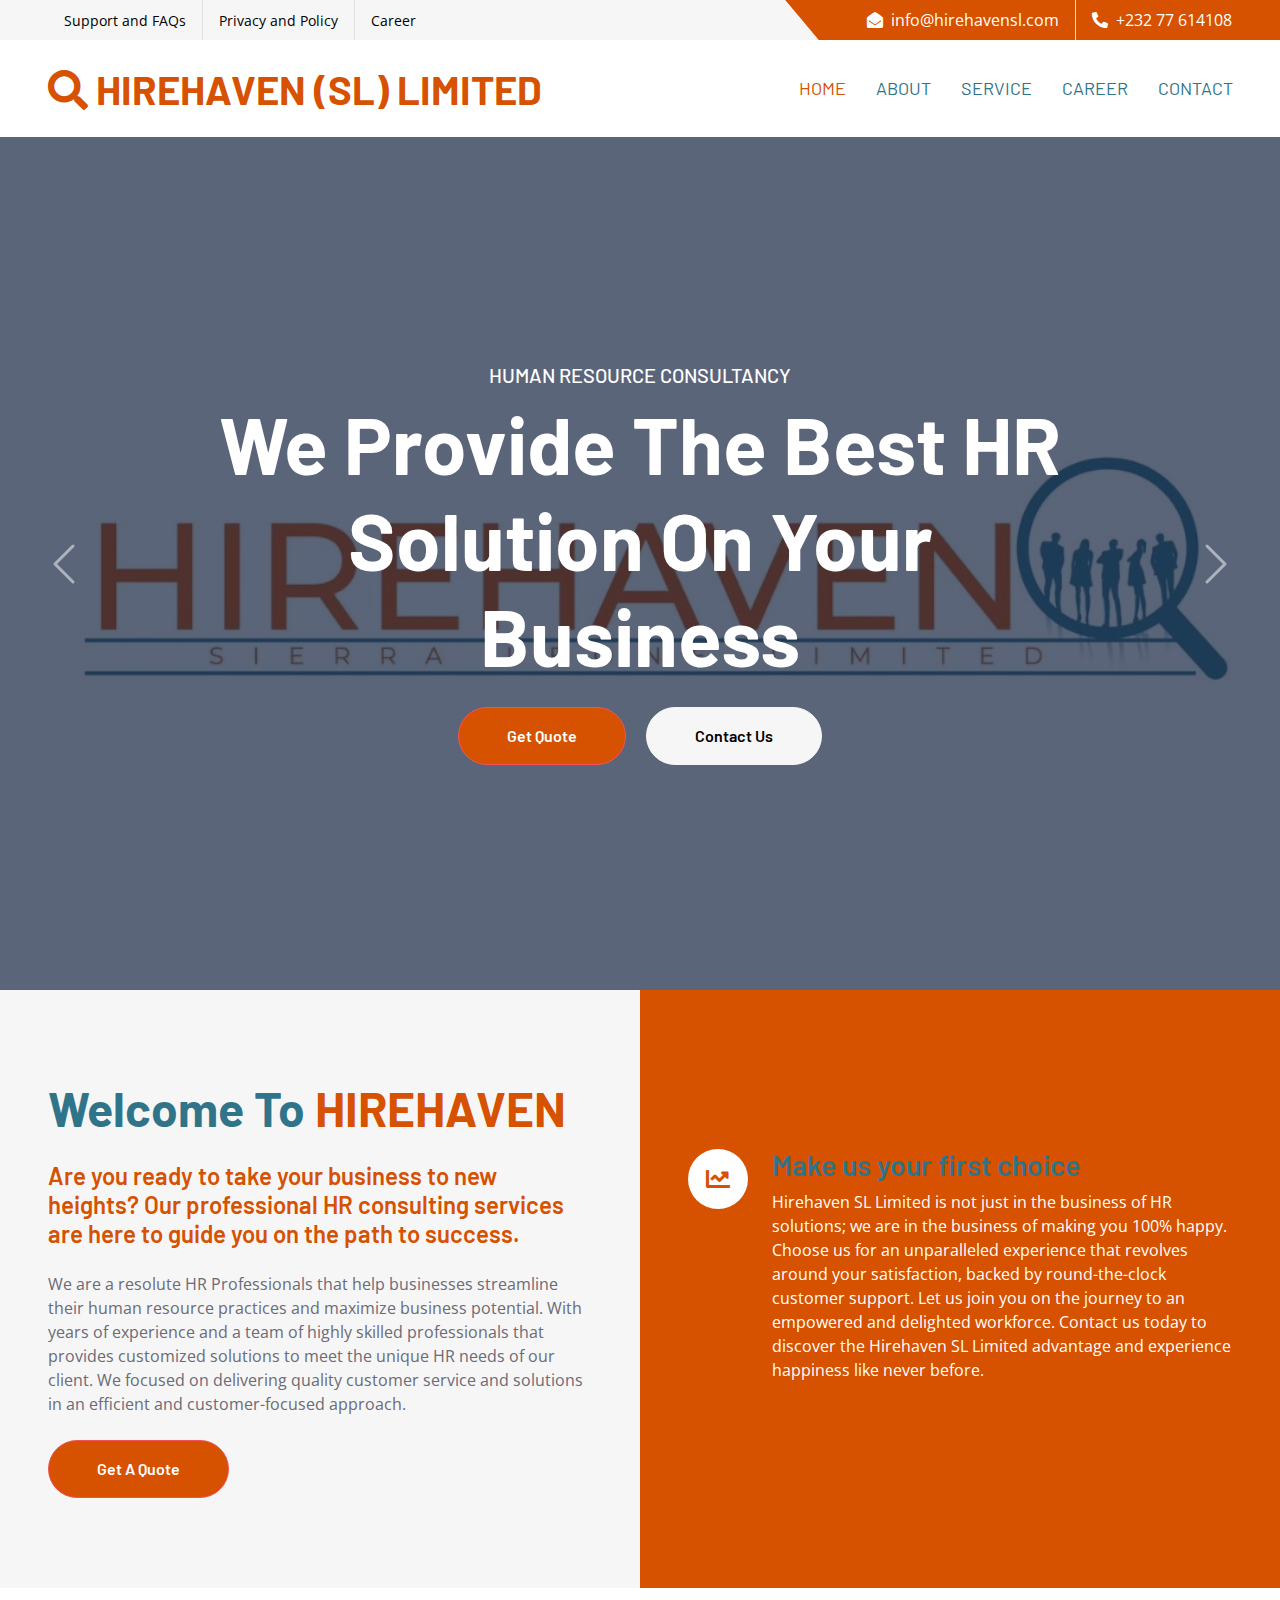
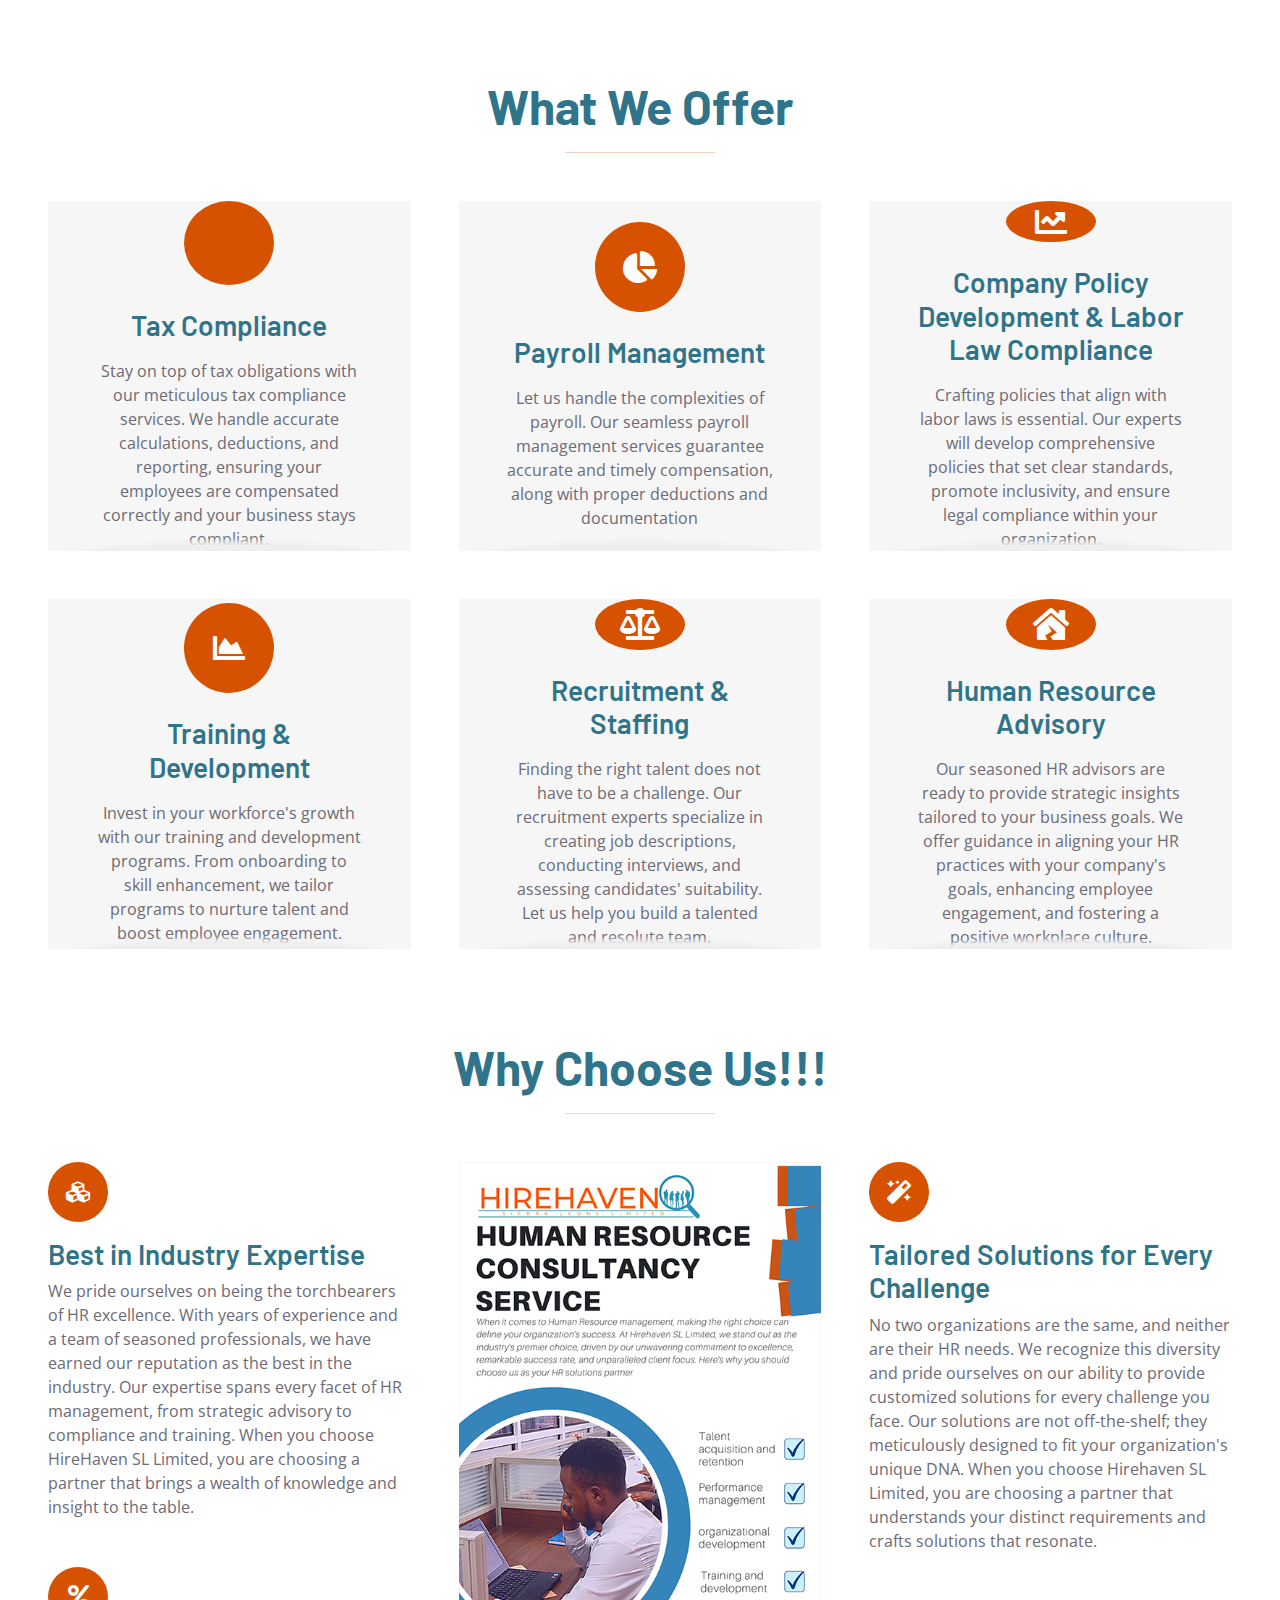
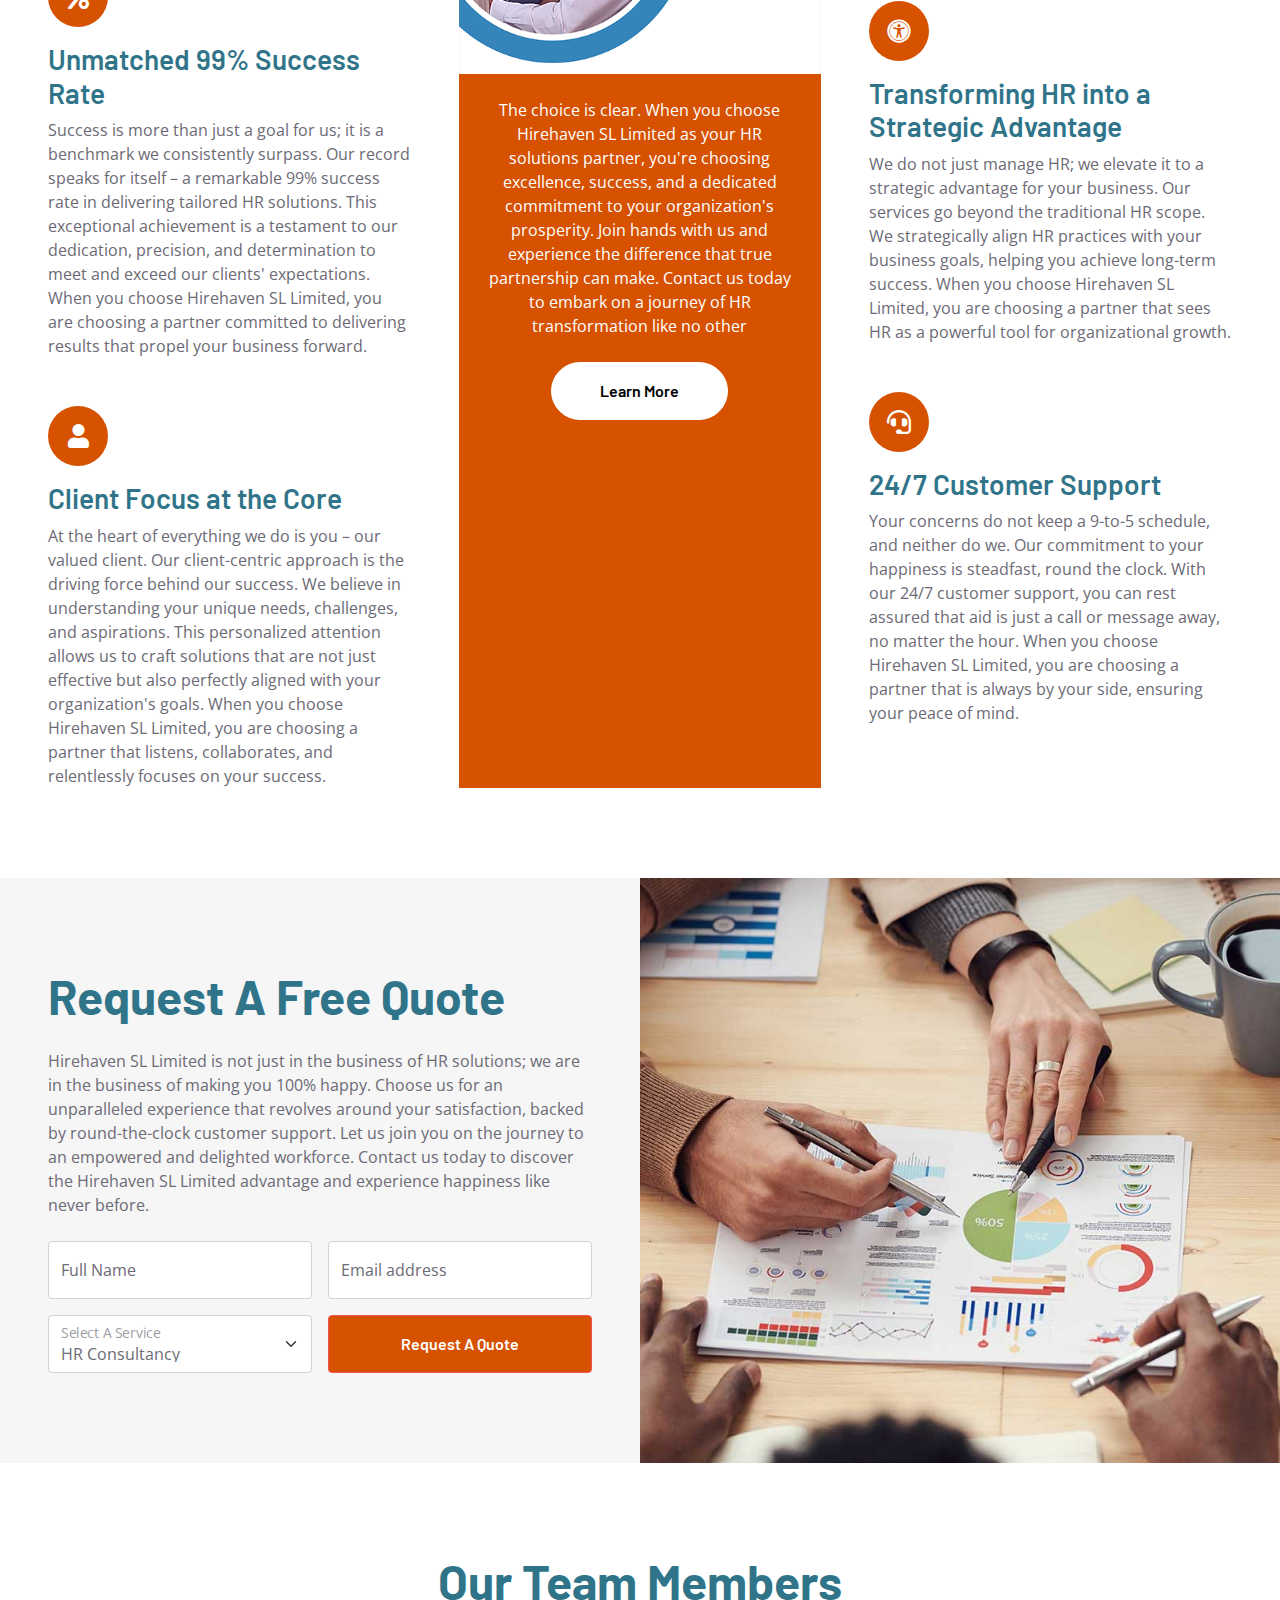
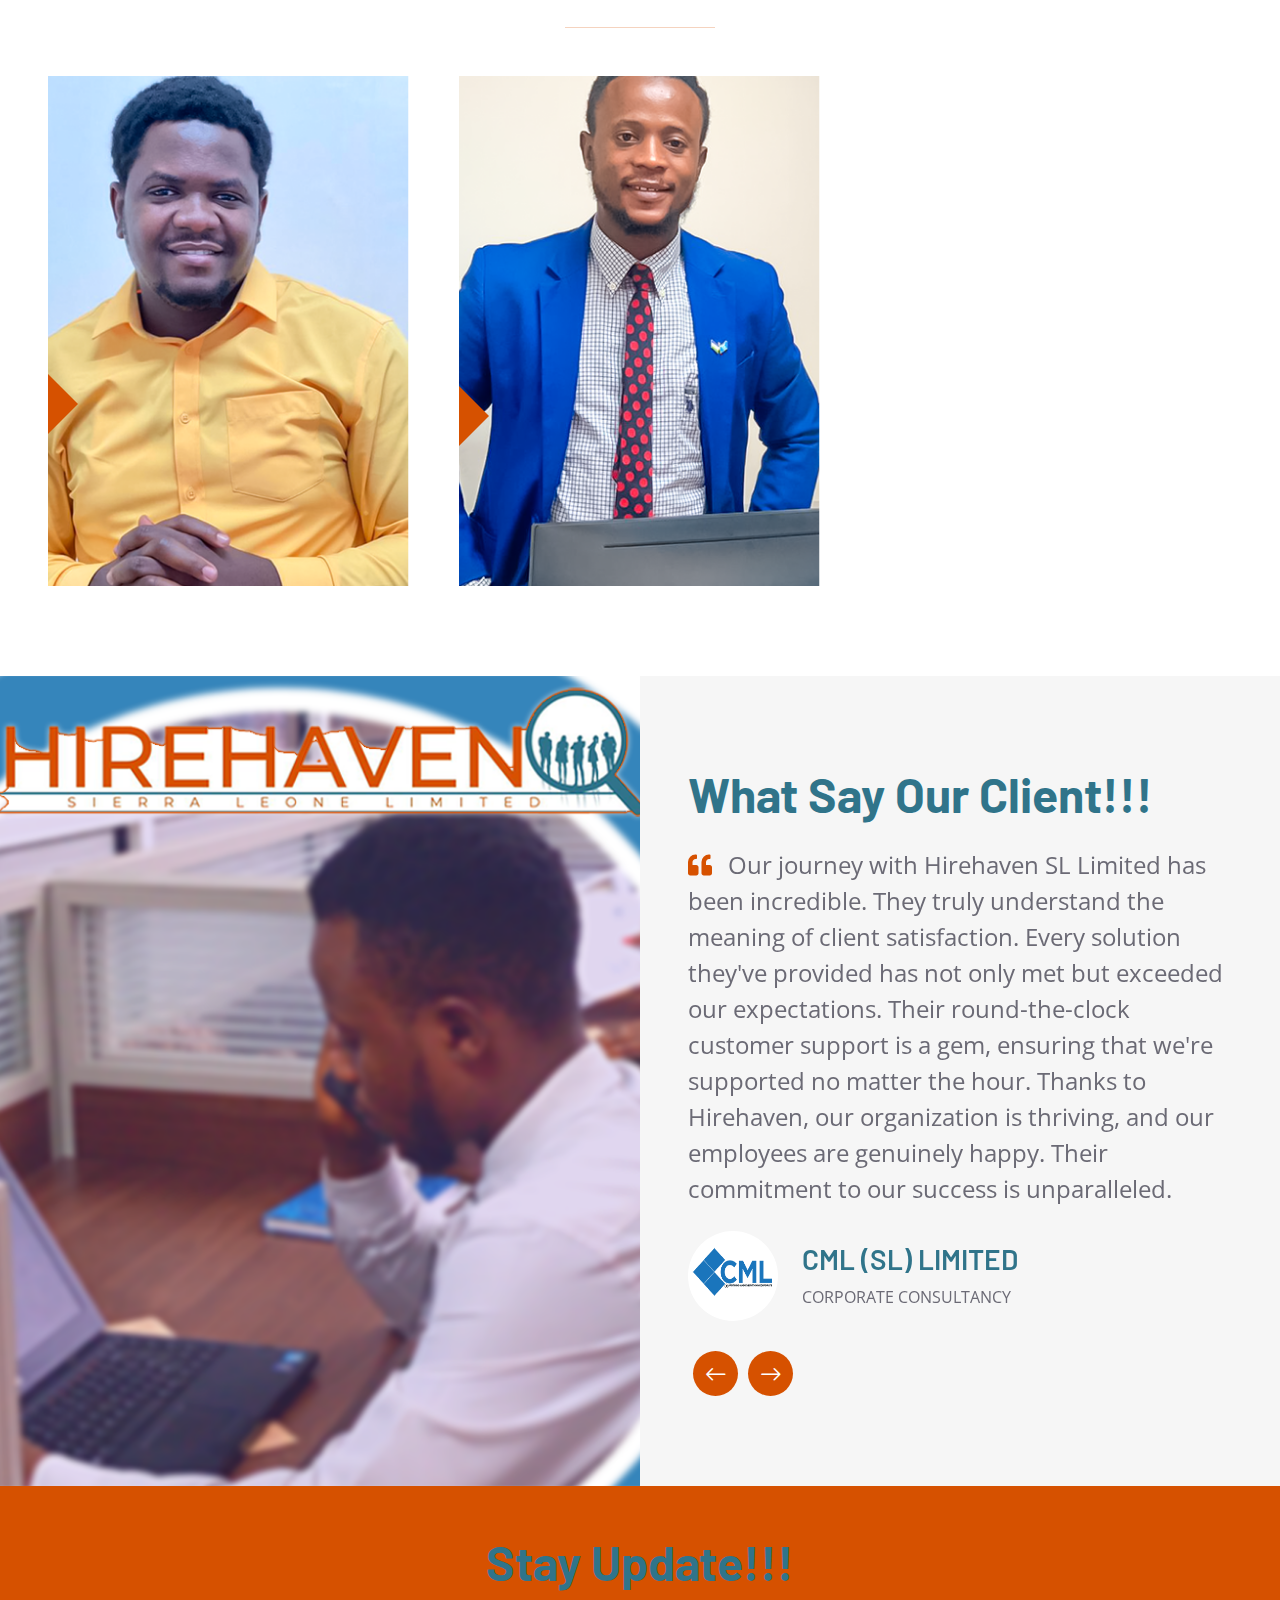
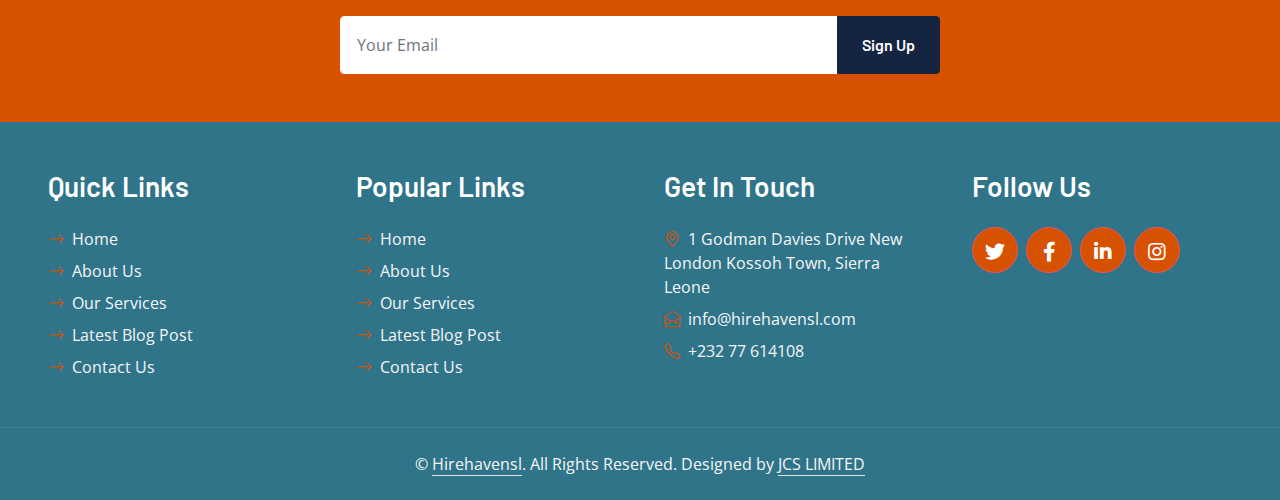
==== index.html @ 12aa9879 "Update index.html" ====
<!DOCTYPE html>
<html lang="en">

<head>
    <meta charset="utf-8">
    <title>Hirehavensl</title>
    <meta content="width=device-width, initial-scale=1.0" name="viewport">
    <meta content="Free HTML Templates" name="keywords">
    <meta content="Free HTML Templates" name="description">

    <!-- Favicon -->
    <link href="img/favicon.ico" rel="icon">

    <!-- Google Web Fonts -->
    <link rel="preconnect" href="https://fonts.googleapis.com">
    <link rel="preconnect" href="https://fonts.gstatic.com" crossorigin>
    <link href="https://fonts.googleapis.com/css2?family=Barlow:wght@500;600;700&family=Open+Sans:wght@400;600&display=swap" rel="stylesheet"> 

    <!-- Icon Font Stylesheet -->
    <link href="https://cdnjs.cloudflare.com/ajax/libs/font-awesome/5.10.0/css/all.min.css" rel="stylesheet">
    <link href="https://cdn.jsdelivr.net/npm/bootstrap-icons@1.4.1/font/bootstrap-icons.css" rel="stylesheet">

    <!-- Libraries Stylesheet -->
    <link href="lib/owlcarousel/assets/owl.carousel.min.css" rel="stylesheet">

    <!-- Customized Bootstrap Stylesheet -->
    <link href="css/bootstrap.min.css" rel="stylesheet">

    <!-- Template Stylesheet -->
    <link href="css/style.css" rel="stylesheet">
</head>

<div>
    <!-- Topbar Start -->
    <div class="container-fluid bg-secondary ps-5 pe-0 d-none d-lg-block">
        <div class="row gx-0">
            <div class="col-md-6 text-center text-lg-start mb-2 mb-lg-0">
                <div class="d-inline-flex align-items-center">
                    <a class="text-body py-2 px-3 border-end" href="support and FAQs.html"><small>Support and FAQs</small></a>
                    <a class="text-body py-2 px-3 border-end" href="privacy and policy.html"><small>Privacy and Policy</small></a>
                    <a class="text-body py-2 ps-3" href="#"><small>Career</small></a>
                </div>
            </div>
            <div class="col-md-6 text-center text-lg-end">
                <div class="position-relative d-inline-flex align-items-center bg-primary text-white top-shape px-5">
                    <div class="me-3 pe-3 border-end py-2">
                        <p class="m-0"><i class="fa fa-envelope-open me-2"></i>info@hirehavensl.com</p>
                    </div>
                    <div class="py-2">
                        <p class="m-0"><i class="fa fa-phone-alt me-2"></i>+232 77 614108</p>
                    </div>
                </div>
            </div>
        </div>
    </div>
    <!-- Topbar End -->


    <!-- Navbar Start -->
    <nav class="navbar navbar-expand-lg bg-white navbar-light shadow-sm px-5 py-3 py-lg-0">
        <a href="index.html" class="navbar-brand p-0">
            <h1 class="m-0 text-uppercase text-primary"><i class="fa fa-search text-primary me-2"></i>HIREHAVEN (SL) LIMITED</h1>
        </a>
        <button class="navbar-toggler" type="button" data-bs-toggle="collapse" data-bs-target="#navbarCollapse">
            <span class="navbar-toggler-icon"></span>
        </button>
        <div class="collapse navbar-collapse" id="navbarCollapse">
            <div class="navbar-nav ms-auto py-0 me-n3">
                <a href="index.html" class="nav-item nav-link active">Home</a>
                <a href="about.html" class="nav-item nav-link">About</a>
                <a href="service.html" class="nav-item nav-link">Service</a>
				<a href="#" class="nav-item nav-link">Career</a>
                <a href="contact.html" class="nav-item nav-link">Contact</a>
            </div>
        </div>
    </nav>
    <!-- Navbar End -->


    <!-- Carousel Start -->
    <div class="container-fluid p-0">
        <div id="header-carousel" class="carousel slide carousel-fade" data-bs-ride="carousel">
            <div class="carousel-inner">
                <div class="carousel-item active">
                    <img class="w-100" src="img/carousel-1.jpg" alt="Image">
                    <div class="carousel-caption d-flex flex-column align-items-center justify-content-center">
                        <div class="p-3" style="max-width: 900px;">
                            <h5 class="text-white text-uppercase">HUMAN RESOURCE Consultancy</h5>
                            <h1 class="display-1 text-white mb-md-4">We Provide The Best HR Solution On Your Business</h1>
                            <a href="" class="btn btn-primary py-md-3 px-md-5 me-3 rounded-pill">Get Quote</a>
                            <a href="" class="btn btn-secondary py-md-3 px-md-5 rounded-pill">Contact Us</a>
                        </div>
                    </div>
                </div>
                <div class="carousel-item">
                    <img class="w-100" src="img/carousel-2.jpg" alt="Image">
                    <div class="carousel-caption d-flex flex-column align-items-center justify-content-center">
                        <div class="p-3" style="max-width: 900px;">
                            <h5 class="text-white text-uppercase">Business Consultancy</h5>
                            <h1 class="display-1 text-white mb-md-4">Take Our Help To Reach The Top Level</h1>
                            <a href="" class="btn btn-primary py-md-3 px-md-5 me-3 rounded-pill">Get Quote</a>
                            <a href="" class="btn btn-secondary py-md-3 px-md-5 rounded-pill">Contact Us</a>
                        </div>
                    </div>
                </div>
            </div>
            <button class="carousel-control-prev" type="button" data-bs-target="#header-carousel"
                data-bs-slide="prev">
                <span class="carousel-control-prev-icon" aria-hidden="true"></span>
                <span class="visually-hidden">Previous</span>
            </button>
            <button class="carousel-control-next" type="button" data-bs-target="#header-carousel"
                data-bs-slide="next">
                <span class="carousel-control-next-icon" aria-hidden="true"></span>
                <span class="visually-hidden">Next</span>
            </button>
        </div>
    </div>
    <!-- Carousel End -->


    <!-- About Start -->
    <div class="container-fluid bg-secondary p-0">
        <div class="row g-0">
            <div class="col-lg-6 py-6 px-5">
                <h1 class="display-5 mb-4">Welcome To <span class="text-primary">HIREHAVEN</span></h1>
                <h4 class="text-primary mb-4">Are you ready to take your business to new heights? Our professional HR consulting services are here to guide you on the path to success.</h4>
                <p class="mb-4">We are a resolute HR Professionals that help businesses streamline their human resource practices and maximize business potential. 
			With years of experience and a team of highly skilled professionals that provides customized solutions to meet the unique HR needs of our client. 
			We focused on delivering quality customer service and solutions in an efficient and customer-focused approach.</p>
                <a href="" class="btn btn-primary py-md-3 px-md-5 rounded-pill">Get A Quote</a>
            </div>
            <div class="col-lg-6">
                <div class="h-100 d-flex flex-column justify-content-center bg-primary p-5">
                 <!--   <div class="d-flex text-white mb-5">
                        <div class="d-flex flex-shrink-0 align-items-center justify-content-center bg-white text-primary rounded-circle mx-auto mb-4" style="width: 60px; height: 60px;">
                            <i class="fa fa-user-tie fs-4"></i>
                        </div>
                       <div class="ps-4">
                            <h3>Human Resource Advisory</h3>
                            <p class="mb-0">Our seasoned HR advisors are ready to provide strategic insights tailored to your business goals. We offer guidance in aligning your HR practices with your company's objectives, enhancing employee engagement, 
							and fostering a positive workplace culture</p>
                        </div>
                    </div> -->
                    <div class="d-flex text-white mb-5">
                        <div class="d-flex flex-shrink-0 align-items-center justify-content-center bg-white text-primary rounded-circle mx-auto mb-4" style="width: 60px; height: 60px;">
                            <i class="fa fa-chart-line fs-4"></i>
                        </div> 
                        <div class="ps-4">
                            <h3>Make us your first choice</h3>
                            <p class="mb-0">Hirehaven SL Limited is not just in the business of HR solutions; we are in the business of making you 100% happy. 
				    Choose us for an unparalleled experience that revolves around your satisfaction, backed by round-the-clock customer support. 
				    Let us join you on the journey to an empowered and delighted workforce. 
				    Contact us today to discover the Hirehaven SL Limited advantage and experience happiness like never before.</p>
                        </div>
                    </div>
             <!--       <div class="d-flex text-white">
                        <div class="d-flex flex-shrink-0 align-items-center justify-content-center bg-white text-primary rounded-circle mx-auto mb-4" style="width: 60px; height: 60px;">
                            <i class="fa fa-balance-scale fs-4"></i>
                        </div>
                        <div class="ps-4">
                            <h3>Interview & Recruitment</h3>
                            <p class="mb-0">Finding the right talent doesn't have to be a challenge. Our recruitment experts specialize in creating job descriptions, conducting interviews, and assessing candidates' suitability. 
							Let us help you build a talented and dedicated team</p>
                        </div>  -->
                    </div>
                </div>
            </div>
        </div>
    </div>
    <!-- About End -->
    

    <!-- Services Start -->
    <div class="container-fluid pt-6 px-5">
        <div class="text-center mx-auto mb-5" style="max-width: 600px;">
            <h1 class="display-5 mb-0">What We Offer</h1>
            <hr class="w-25 mx-auto bg-primary">
        </div>
        <div class="row g-5">
            <div class="col-lg-4 col-md-6">
                <div class="service-item bg-secondary text-center px-5">
                    <div class="d-flex align-items-center justify-content-center bg-primary text-white rounded-circle mx-auto mb-4" style="width: 90px; height: 90px;">
                        <i class="fa fa-money fa-2x"></i>
                    </div>
                    <h3 class="mb-3">Tax Compliance</h3>
                    <p class="mb-0">Stay on top of tax obligations with our meticulous tax compliance services. We handle accurate calculations, deductions, and reporting, 
					ensuring your employees are compensated correctly and your business stays compliant.</p>
                </div>
            </div>
            <div class="col-lg-4 col-md-6">
                <div class="service-item bg-secondary text-center px-5">
                    <div class="d-flex align-items-center justify-content-center bg-primary text-white rounded-circle mx-auto mb-4" style="width: 90px; height: 90px;">
                        <i class="fa fa-chart-pie fa-2x"></i>
                    </div>
                    <h3 class="mb-3">Payroll Management</h3>
                    <p class="mb-0">Let us handle the complexities of payroll. Our seamless payroll management services guarantee accurate and timely compensation, 
					along with proper deductions and documentation</p>
                </div>
            </div>
            <div class="col-lg-4 col-md-6">
                <div class="service-item bg-secondary text-center px-5">
                    <div class="d-flex align-items-center justify-content-center bg-primary text-white rounded-circle mx-auto mb-4" style="width: 90px; height: 90px;">
                        <i class="fa fa-chart-line fa-2x"></i>
                    </div>
                    <h3 class="mb-3">Company Policy Development & Labor Law Compliance</h3>
                    <p class="mb-0">Crafting policies that align with labor laws is essential. Our experts will develop comprehensive policies that set clear standards, promote inclusivity, 
					and ensure legal compliance within your organization.</p>
                </div>
            </div>
            <div class="col-lg-4 col-md-6">
                <div class="service-item bg-secondary text-center px-5">
                    <div class="d-flex align-items-center justify-content-center bg-primary text-white rounded-circle mx-auto mb-4" style="width: 90px; height: 90px;">
                        <i class="fa fa-chart-area fa-2x"></i>
                    </div>
                    <h3 class="mb-3">Training & Development</h3>
                    <p class="mb-0">Invest in your workforce's growth with our training and development programs. From onboarding to skill enhancement, 
					we tailor programs to nurture talent and boost employee engagement.</p>
                </div>
            </div>
            <div class="col-lg-4 col-md-6">
                <div class="service-item bg-secondary text-center px-5">
                    <div class="d-flex align-items-center justify-content-center bg-primary text-white rounded-circle mx-auto mb-4" style="width: 90px; height: 90px;">
                        <i class="fa fa-balance-scale fa-2x"></i>
                    </div>
                    <h3 class="mb-3">Recruitment & Staffing</h3>
                    <p class="mb-0">Finding the right talent does not have to be a challenge. 
			    Our recruitment experts specialize in creating job descriptions, conducting interviews, and assessing candidates' suitability. 
			    Let us help you build a talented and resolute team.</p>
                </div>
            </div>
            <div class="col-lg-4 col-md-6">
                <div class="service-item bg-secondary text-center px-5">
                    <div class="d-flex align-items-center justify-content-center bg-primary text-white rounded-circle mx-auto mb-4" style="width: 90px; height: 90px;">
                        <i class="fa fa-house-damage fa-2x"></i>
                    </div>
                    <h3 class="mb-3">Human Resource Advisory</h3>
                    <p class="mb-0">Our seasoned HR advisors are ready to provide strategic insights tailored to your business goals. 
			    We offer guidance in aligning your HR practices with your company's goals, enhancing employee engagement, and fostering a positive workplace culture.</p>
                </div>
            </div>
        </div>
    </div>
    <!-- Services End -->


    <!-- Features Start -->
    <div class="container-fluid py-6 px-5">
        <div class="text-center mx-auto mb-5" style="max-width: 600px;">
            <h1 class="display-5 mb-0">Why Choose Us!!!</h1>
            <hr class="w-25 mx-auto bg-primary">
        </div>
        <div class="row g-5">
            <div class="col-lg-4">
                <div class="row g-5">
                    <div class="col-12">
                        <div class="bg-primary rounded-circle d-flex align-items-center justify-content-center mb-3" style="width: 60px; height: 60px;">
                            <i class="fa fa-cubes fs-4 text-white"></i>
                        </div>
                        <h3>Best in Industry Expertise</h3>
                        <p class="mb-0">We pride ourselves on being the torchbearers of HR excellence. With years of experience and a team of seasoned professionals, 
				we have earned our reputation as the best in the industry. 
				Our expertise spans every facet of HR management, from strategic advisory to compliance and training. 
				When you choose HireHaven SL Limited, you are choosing a partner that brings a wealth of knowledge and insight to the table.</p>
                    </div>
                    <div class="col-12">
                        <div class="bg-primary rounded-circle d-flex align-items-center justify-content-center mb-3" style="width: 60px; height: 60px;">
                            <i class="fa fa-percent fs-4 text-white"></i>
                        </div>
                        <h3>Unmatched 99% Success Rate</h3>
                        <p class="mb-0">Success is more than just a goal for us; it is a benchmark we consistently surpass. 
				Our record speaks for itself – a remarkable 99% success rate in delivering tailored HR solutions. 
				This exceptional achievement is a testament to our dedication, precision, and determination to meet and exceed our clients' expectations. 
				When you choose Hirehaven SL Limited, you are choosing a partner committed to delivering results that propel your business forward.</p>
                    </div>
                    <div class="col-12">
                        <div class="bg-primary rounded-circle d-flex align-items-center justify-content-center mb-3" style="width: 60px; height: 60px;">
                            <i class="fa fa-user fs-4 text-white"></i>
                        </div>
                        <h3>Client Focus at the Core</h3>
                        <p class="mb-0">At the heart of everything we do is you – our valued client. 
				Our client-centric approach is the driving force behind our success. 
				We believe in understanding your unique needs, challenges, and aspirations. 
				This personalized attention allows us to craft solutions that are not just effective but also perfectly aligned with your organization's goals. 
				When you choose Hirehaven SL Limited, you are choosing a partner that listens, collaborates, and relentlessly focuses on your success.</p>
                    </div>
                </div>
            </div>
            <div class="col-lg-4">
                <div class="d-block bg-primary h-100 text-center">
                    <img class="img-fluid" src="img/feature.png" alt="">
                    <div class="p-4">
                        <p class="text-white mb-4">The choice is clear. When you choose Hirehaven SL Limited as your HR solutions partner, you're choosing excellence, success, and a dedicated commitment to your organization's prosperity. Join hands with us and experience the difference that true partnership can make. 
						Contact us today to embark on a journey of HR transformation like no other</p>
                        <a href="" class="btn btn-light py-md-3 px-md-5 rounded-pill mb-2">Learn More</a>
                    </div>
                </div>
            </div>
            <div class="col-lg-4">
                <div class="row g-5">
                    <div class="col-12">
                        <div class="bg-primary rounded-circle d-flex align-items-center justify-content-center mb-3" style="width: 60px; height: 60px;">
                            <i class="fa fa-magic fs-4 text-white"></i>
                        </div>
                        <h3>Tailored Solutions for Every Challenge</h3>
                        <p class="mb-0">No two organizations are the same, and neither are their HR needs. 
				We recognize this diversity and pride ourselves on our ability to provide customized solutions for every challenge you face. 
				Our solutions are not off-the-shelf; they meticulously designed to fit your organization's unique DNA. 
				When you choose Hirehaven SL Limited, you are choosing a partner that understands your distinct requirements and crafts solutions that resonate.</p>
                    </div>
                    <div class="col-12">
                        <div class="bg-primary rounded-circle d-flex align-items-center justify-content-center mb-3" style="width: 60px; height: 60px;">
                            <i class="fa fa-universal-access fs-4 text-white"></i>
                        </div>
                        <h3>Transforming HR into a Strategic Advantage</h3>
                        <p class="mb-0">We do not just manage HR; we elevate it to a strategic advantage for your business. 
				Our services go beyond the traditional HR scope. 
				We strategically align HR practices with your business goals, helping you achieve long-term success. 
				When you choose Hirehaven SL Limited, you are choosing a partner that sees HR as a powerful tool for organizational growth.</p>
                    </div>
                    <div class="col-12">
                        <div class="bg-primary rounded-circle d-flex align-items-center justify-content-center mb-3" style="width: 60px; height: 60px;">
                            <i class="fa fa-headset fs-4 text-white"></i>
                        </div>
                        <h3>24/7 Customer Support</h3>
                        <p class="mb-0">Your concerns do not keep a 9-to-5 schedule, and neither do we. Our commitment to your happiness is steadfast, round the clock. 
				With our 24/7 customer support, you can rest assured that aid is just a call or message away, no matter the hour. 
				When you choose Hirehaven SL Limited, you are choosing a partner that is always by your side, ensuring your peace of mind.</p>
                    </div>
                </div>
            </div>
        </div>
    </div>
    <!-- Features Start -->


    <!-- Quote Start -->
    <div class="container-fluid bg-secondary px-0">
        <div class="row g-0">
            <div class="col-lg-6 py-6 px-5">
                <h1 class="display-5 mb-4">Request A Free Quote</h1>
                <p class="mb-4">Hirehaven SL Limited is not just in the business of HR solutions; we are in the business of making you 100% happy. 
			Choose us for an unparalleled experience that revolves around your satisfaction, backed by round-the-clock customer support. 
			Let us join you on the journey to an empowered and delighted workforce. 
			Contact us today to discover the Hirehaven SL Limited advantage and experience happiness like never before.</p>
                <form>
                    <div class="row gx-3">
                        <div class="col-6">
                            <div class="form-floating">
                                <input type="text" class="form-control" id="form-floating-1" placeholder="John Doe">
                                <label for="form-floating-1">Full Name</label>
                            </div>
                        </div>
                        <div class="col-6">
                            <div class="form-floating mb-3">
                                <input type="email" class="form-control" id="form-floating-2" placeholder="name@example.com">
                                <label for="form-floating-2">Email address</label>
                            </div>
                        </div>
                        <div class="col-6">
                            <div class="form-floating">
                                <select class="form-select" id="floatingSelect" aria-label="Financial Consultancy">
                                    <option selected>HR Consultancy</option>
                                    <option value="1">Book a meeting</option>
                                    <option value="2">Job Enquiries</option>
                                </select>
                                <label for="floatingSelect">Select A Service</label>
                            </div>
                        </div>
                        <div class="col-6">
                            <button class="btn btn-primary w-100 h-100" type="submit">Request A Quote</button>
                        </div>
                    </div>
                </form>
            </div>
            <div class="col-lg-6" style="min-height: 400px;">
                <div class="position-relative h-100">
                    <img class="position-absolute w-100 h-100" src="img/quote.jpg" style="object-fit: cover;">
                </div>
            </div>
        </div>
    </div>
    <!-- Quote End -->


    <!-- Team Start -->
    <div class="container-fluid py-6 px-5">
        <div class="text-center mx-auto mb-5" style="max-width: 600px;">
            <h1 class="display-5 mb-0">Our Team Members</h1>
            <hr class="w-25 mx-auto bg-primary">
        </div>
        <div class="row g-5">
            <div class="col-lg-4">
                <div class="team-item position-relative overflow-hidden">
                    <img class="img-fluid w-100" src="img/team-1.png" alt="">
                    <div class="team-text w-100 position-absolute top-50 text-center bg-primary p-4">
                        <h3 class="text-white">Godman Babatunde Davies</h3>
                        <p class="text-white text-uppercase mb-0">CEO and Founder</p>
                    </div>
                </div>
            </div>
            <div class="col-lg-4">
                <div class="team-item position-relative overflow-hidden">
                    <img class="img-fluid w-100" src="img/team-2.png" alt="">
                    <div class="team-text w-100 position-absolute top-50 text-center bg-primary p-4">
                        <h3 class="text-white">Emmanuel Bayo Dumbuya</h3>
                        <p class="text-white text-uppercase mb-0">Head of Operations and Recruitment</p>
                    </div>
                </div>
            </div>
        <!--    <div class="col-lg-4">
                <div class="team-item position-relative overflow-hidden">
                    <img class="img-fluid w-100" src="img/team-3.png" alt="">
                    <div class="team-text w-100 position-absolute top-50 text-center bg-primary p-4">
                        <h3 class="text-white">Full Name</h3>
                        <p class="text-white text-uppercase mb-0">Designation</p>
                    </div>
                </div>
            </div> -->
        </div>
    </div>
    <!-- Team End -->


    <!-- Testimonial Start -->
    <div class="container-fluid bg-secondary p-0">
        <div class="row g-0">
            <div class="col-lg-6" style="min-height: 500px;">
                <div class="position-relative h-100">
                    <img class="position-absolute w-100 h-100" src="img/testimonial.png" style="object-fit: cover;">
                </div>
            </div>
            <div class="col-lg-6 py-6 px-5">
                <h1 class="display-5 mb-4">What Say Our Client!!!</h1>
                <div class="owl-carousel testimonial-carousel">
                    <div class="testimonial-item">
                        <p class="fs-4 fw-normal mb-4"><i class="fa fa-quote-left text-primary me-3"></i>Our journey with Hirehaven SL Limited has been incredible. They truly understand the meaning of client satisfaction. Every solution they've provided has not only met but exceeded our expectations. Their round-the-clock customer support is a gem, ensuring that we're supported no matter the hour. Thanks to Hirehaven, our organization is thriving, and our employees are genuinely happy. Their commitment to our success is unparalleled.</p>
                        <div class="d-flex align-items-center">
                            <img class="img-fluid rounded-circle" src="img/testimonial-1.png" alt="">
                            <div class="ps-4">
                                <h3>CML (SL) LIMITED</h3>
                                <span class="text-uppercase">Corporate Consultancy</span>
                            </div>
                        </div>
                    </div>
                    <div class="testimonial-item">
                        <p class="fs-4 fw-normal mb-4"><i class="fa fa-quote-left text-primary me-3"></i>Working with Hirehaven SL Limited has been a game-changer for our organization. Their promise of 100% client happiness is not just a tagline – it's a reality. Their custom solutions have addressed our unique challenges, leading to a workforce that's motivated and engaged. And the best part? Their 24/7 customer support is a lifeline that ensures our peace of mind. We're thrilled to have found a partner who goes above and beyond to make us happy</p>
                        <div class="d-flex align-items-center">
                            <img class="img-fluid rounded-circle" src="img/testimonial-2.jpg" alt="">
                            <div class="ps-4">
                                <h3>Client Name</h3>
                                <span class="text-uppercase">Profession</span>
                            </div>
                        </div>
                    </div>
                </div>
            </div>
        </div>
    </div>
    <!-- Testimonial End -->


    <!-- Blog Start -->
    <!--
	<div class="container-fluid py-6 px-5">
        <div class="text-center mx-auto mb-5" style="max-width: 600px;">
            <h1 class="display-5 mb-0">Latest Blog Post</h1>
            <hr class="w-25 mx-auto bg-primary">
        </div>
        <div class="row g-5">
            <div class="col-lg-4">
                <div class="blog-item">
                    <div class="position-relative overflow-hidden">
                        <img class="img-fluid" src="img/blog-1.jpg" alt="">
                    </div>
                    <div class="bg-secondary d-flex">
                        <div class="flex-shrink-0 d-flex flex-column justify-content-center text-center bg-primary text-white px-4">
                            <span>01</span>
                            <h5 class="text-uppercase m-0">Jan</h5>
                            <span>2045</span>
                        </div>
                        <div class="d-flex flex-column justify-content-center py-3 px-4">
                            <div class="d-flex mb-2">
                                <small class="text-uppercase me-3"><i class="bi bi-person me-2"></i>Admin</small>
                                <small class="text-uppercase me-3"><i class="bi bi-bookmarks me-2"></i>Web Design</small>
                            </div>
                            <a class="h4" href="">Magna sea dolor ipsum amet lorem eos</a>
                        </div>
                    </div>
                </div>
            </div>
            <div class="col-lg-4">
                <div class="blog-item">
                    <div class="position-relative overflow-hidden">
                        <img class="img-fluid" src="img/blog-2.jpg" alt="">
                    </div>
                    <div class="bg-secondary d-flex">
                        <div class="flex-shrink-0 d-flex flex-column justify-content-center text-center bg-primary text-white px-4">
                            <span>01</span>
                            <h5 class="text-uppercase m-0">Jan</h5>
                            <span>2045</span>
                        </div>
                        <div class="d-flex flex-column justify-content-center py-3 px-4">
                            <div class="d-flex mb-2">
                                <small class="text-uppercase me-3"><i class="bi bi-person me-2"></i>Admin</small>
                                <small class="text-uppercase me-3"><i class="bi bi-bookmarks me-2"></i>Web Design</small>
                            </div>
                            <a class="h4" href="">Magna sea dolor ipsum amet lorem eos</a>
                        </div>
                    </div>
                </div>
            </div>
            <div class="col-lg-4">
                <div class="blog-item">
                    <div class="position-relative overflow-hidden">
                        <img class="img-fluid" src="img/blog-3.jpg" alt="">
                    </div>
                    <div class="bg-secondary d-flex">
                        <div class="flex-shrink-0 d-flex flex-column justify-content-center text-center bg-primary text-white px-4">
                            <span>01</span>
                            <h5 class="text-uppercase m-0">Jan</h5>
                            <span>2045</span>
                        </div>
                        <div class="d-flex flex-column justify-content-center py-3 px-4">
                            <div class="d-flex mb-2">
                                <small class="text-uppercase me-3"><i class="bi bi-person me-2"></i>Admin</small>
                                <small class="text-uppercase me-3"><i class="bi bi-bookmarks me-2"></i>Web Design</small>
                            </div>
                            <a class="h4" href="">Magna sea dolor ipsum amet lorem eos</a>
                        </div>
                    </div>
                </div>
            </div>
        </div>
    </div>
	-->
	
    <!-- Blog End -->
    

    <!-- Footer Start -->
    <div class="container-fluid bg-primary text-secondary p-5">
        <div class="row g-5">
            <div class="col-12 text-center">
                <h1 class="display-5 mb-4">Stay Update!!!</h1>
                <form class="mx-auto" style="max-width: 600px;">
                    <div class="input-group">
                        <input type="text" class="form-control border-white p-3" placeholder="Your Email">
                        <button class="btn btn-dark px-4">Sign Up</button>
                    </div>
                </form>
            </div>
        </div>
    </div>
    <div class="container-fluid bg-dark text-secondary p-5">
        <div class="row g-5">
            <div class="col-lg-3 col-md-6">
                <h3 class="text-white mb-4">Quick Links</h3>
                <div class="d-flex flex-column justify-content-start">
                    <a class="text-secondary mb-2" href="#"><i class="bi bi-arrow-right text-primary me-2"></i>Home</a>
                    <a class="text-secondary mb-2" href="#"><i class="bi bi-arrow-right text-primary me-2"></i>About Us</a>
                    <a class="text-secondary mb-2" href="#"><i class="bi bi-arrow-right text-primary me-2"></i>Our Services</a>
                    <a class="text-secondary mb-2" href="#"><i class="bi bi-arrow-right text-primary me-2"></i>Latest Blog Post</a>
                    <a class="text-secondary" href="#"><i class="bi bi-arrow-right text-primary me-2"></i>Contact Us</a>
                </div>
            </div>
            <div class="col-lg-3 col-md-6">
                <h3 class="text-white mb-4">Popular Links</h3>
                <div class="d-flex flex-column justify-content-start">
                    <a class="text-secondary mb-2" href="#"><i class="bi bi-arrow-right text-primary me-2"></i>Home</a>
                    <a class="text-secondary mb-2" href="#"><i class="bi bi-arrow-right text-primary me-2"></i>About Us</a>
                    <a class="text-secondary mb-2" href="#"><i class="bi bi-arrow-right text-primary me-2"></i>Our Services</a>
                    <a class="text-secondary mb-2" href="#"><i class="bi bi-arrow-right text-primary me-2"></i>Latest Blog Post</a>
                    <a class="text-secondary" href="#"><i class="bi bi-arrow-right text-primary me-2"></i>Contact Us</a>
                </div>
            </div>
            <div class="col-lg-3 col-md-6">
                <h3 class="text-white mb-4">Get In Touch</h3>
                <p class="mb-2"><i class="bi bi-geo-alt text-primary me-2"></i>1 Godman Davies Drive New London Kossoh Town, Sierra Leone</p>
                <p class="mb-2"><i class="bi bi-envelope-open text-primary me-2"></i>info@hirehavensl.com</p>
                <p class="mb-0"><i class="bi bi-telephone text-primary me-2"></i>+232 77 614108</p>
            </div>
            <div class="col-lg-3 col-md-6">
                <h3 class="text-white mb-4">Follow Us</h3>
                <div class="d-flex">
                    <a class="btn btn-lg btn-primary btn-lg-square rounded-circle me-2" href="#"><i class="fab fa-twitter fw-normal"></i></a>
                    <a class="btn btn-lg btn-primary btn-lg-square rounded-circle me-2" href="#"><i class="fab fa-facebook-f fw-normal"></i></a>
                    <a class="btn btn-lg btn-primary btn-lg-square rounded-circle me-2" href="#"><i class="fab fa-linkedin-in fw-normal"></i></a>
                    <a class="btn btn-lg btn-primary btn-lg-square rounded-circle" href="#"><i class="fab fa-instagram fw-normal"></i></a>
                </div>
            </div>
        </div>
    </div>
    <div class="container-fluid bg-dark text-secondary text-center border-top py-4 px-5" style="border-color: rgba(256, 256, 256, .1) !important;">
        <p class="m-0">&copy; <a class="text-secondary border-bottom" href="#">Hirehavensl</a>. All Rights Reserved. Designed by <a class="text-secondary border-bottom" href="jcslimited.netlify.app">JCS LIMITED</a></p>
    </div>
    <!-- Footer End -->


    <!-- Back to Top -->
    <a href="#" class="btn btn-lg btn-primary btn-lg-square rounded-circle back-to-top"><i class="bi bi-arrow-up"></i></a>


    <!-- JavaScript Libraries -->
    <script src="https://code.jquery.com/jquery-3.4.1.min.js"></script>
    <script src="https://cdn.jsdelivr.net/npm/bootstrap@5.0.0/dist/js/bootstrap.bundle.min.js"></script>
    <script src="lib/easing/easing.min.js"></script>
    <script src="lib/waypoints/waypoints.min.js"></script>
    <script src="lib/owlcarousel/owl.carousel.min.js"></script>

    <!-- Template Javascript -->
    <script src="js/main.js"></script>
</body>

</html>
---- css/style.css ----
/********** Template CSS **********/
:root {
    --primary: #d65100;
    --secondary: #F6F6F6;
    --light: #FFFFFF;
    --dark: #30748a;
}

h1,
h2,
.font-weight-bold {
    font-weight: 700 !important;
}

h3,
h4,
.font-weight-semi-bold {
    font-weight: 600 !important;
}

h5,
h6,
.font-weight-medium {
    font-weight: 500 !important;
}

.pt-6 {
    padding-top: 90px;
}

.pb-6 {
    padding-bottom: 90px;
}

.py-6 {
    padding-top: 90px;
    padding-bottom: 90px;
}

.btn {
    font-family: 'Barlow', sans-serif;
    font-weight: 600;
    transition: .5s;
}

.btn-primary {
    color: #FFFFFF;
}

.btn-square {
    width: 36px;
    height: 36px;
}

.btn-sm-square {
    width: 28px;
    height: 28px;
}

.btn-lg-square {
    width: 46px;
    height: 46px;
}

.btn-square,
.btn-sm-square,
.btn-lg-square {
    padding-left: 0;
    padding-right: 0;
    text-align: center;
}

.back-to-top {
    position: fixed;
    display: none;
    right: 45px;
    bottom: 45px;
    z-index: 99;
}

.top-shape::before {
    position: absolute;
    content: "";
    width: 35px;
    height: 100%;
    top: 0;
    left: -17px;
    background: var(--primary);
    transform: skew(40deg);
}

.navbar-light .navbar-nav .nav-link {
    font-family: 'Barlow', sans-serif;
    padding: 35px 15px;
    font-size: 18px;
    text-transform: uppercase;
    color: var(--dark);
    outline: none;
    transition: .5s;
}

.sticky-top.navbar-light .navbar-nav .nav-link {
    padding: 20px 15px;
}

.navbar-light .navbar-nav .nav-link:hover,
.navbar-light .navbar-nav .nav-link.active {
    color: var(--primary);
}

@media (max-width: 991.98px) {
    .navbar-light .navbar-nav .nav-link  {
        padding: 10px 0;
    }
}

.carousel-caption {
    top: 0;
    left: 0;
    right: 0;
    bottom: 0;
    background: rgba(21, 36, 64, .7);
    z-index: 1;
}

@media (max-width: 576px) {
    .carousel-caption h5 {
        font-size: 14px;
        font-weight: 500 !important;
    }

    .carousel-caption h1 {
        font-size: 30px;
        font-weight: 600 !important;
    }
}

.carousel-control-prev,
.carousel-control-next {
    width: 10%;
}

.carousel-control-prev-icon,
.carousel-control-next-icon {
    width: 3rem;
    height: 3rem;
}

.service-item {
    position: relative;
    overflow: hidden;
    height: 350px;
    display: flex;
    flex-direction: column;
    align-items: center;
    justify-content: center;
    transition: .3s;
}

.service-item::after {
    position: absolute;
    content: "";
    width: 100%;
    height: 50px;
    bottom: -50px;
    left: 0;
    background: var(--light);
    border-radius: 100% 100% 0 0;
    box-shadow: 0px -10px 5px #EEEEEE;
    transition: .5s;
}

.service-item:hover::after {
    bottom: -25px;
}

.service-item p {
    transition: .3s;
}

.service-item:hover p {
    margin-bottom: 25px !important;
}

.team-item img {
    transform: scale(1.15);
    margin-left: -30px;
    transition: .5s;
}

.team-item:hover img {
    margin-left: 0;
}

.team-item .team-text {
    left: -100%;
    transition: .5s;
}

.team-item .team-text::after {
    position: absolute;
    content: "";
    width: 0;
    height: 0;
    top: 50%;
    right: -60px;
    margin-top: -30px;
    border: 30px solid;
    border-color: transparent transparent transparent var(--primary);
}

.team-item:hover .team-text {
    left: 0;
}

.testimonial-carousel .owl-nav {
    margin-top: 30px;
    display: flex;
    justify-content: start;
}

.testimonial-carousel .owl-nav .owl-prev,
.testimonial-carousel .owl-nav .owl-next{
    position: relative;
    margin: 0 5px;
    width: 45px;
    height: 45px;
    display: flex;
    align-items: center;
    justify-content: center;
    color: #FFFFFF;
    background: var(--primary);
    font-size: 22px;
    border-radius: 45px;
    transition: .5s;
}

.testimonial-carousel .owl-nav .owl-prev:hover,
.testimonial-carousel .owl-nav .owl-next:hover {
    color: var(--dark);
}

.testimonial-carousel .owl-item img {
    width: 90px;
    height: 90px;
}

.blog-item img {
    transition: .5s;
}

.blog-item:hover img {
    transform: scale(1.1);
}
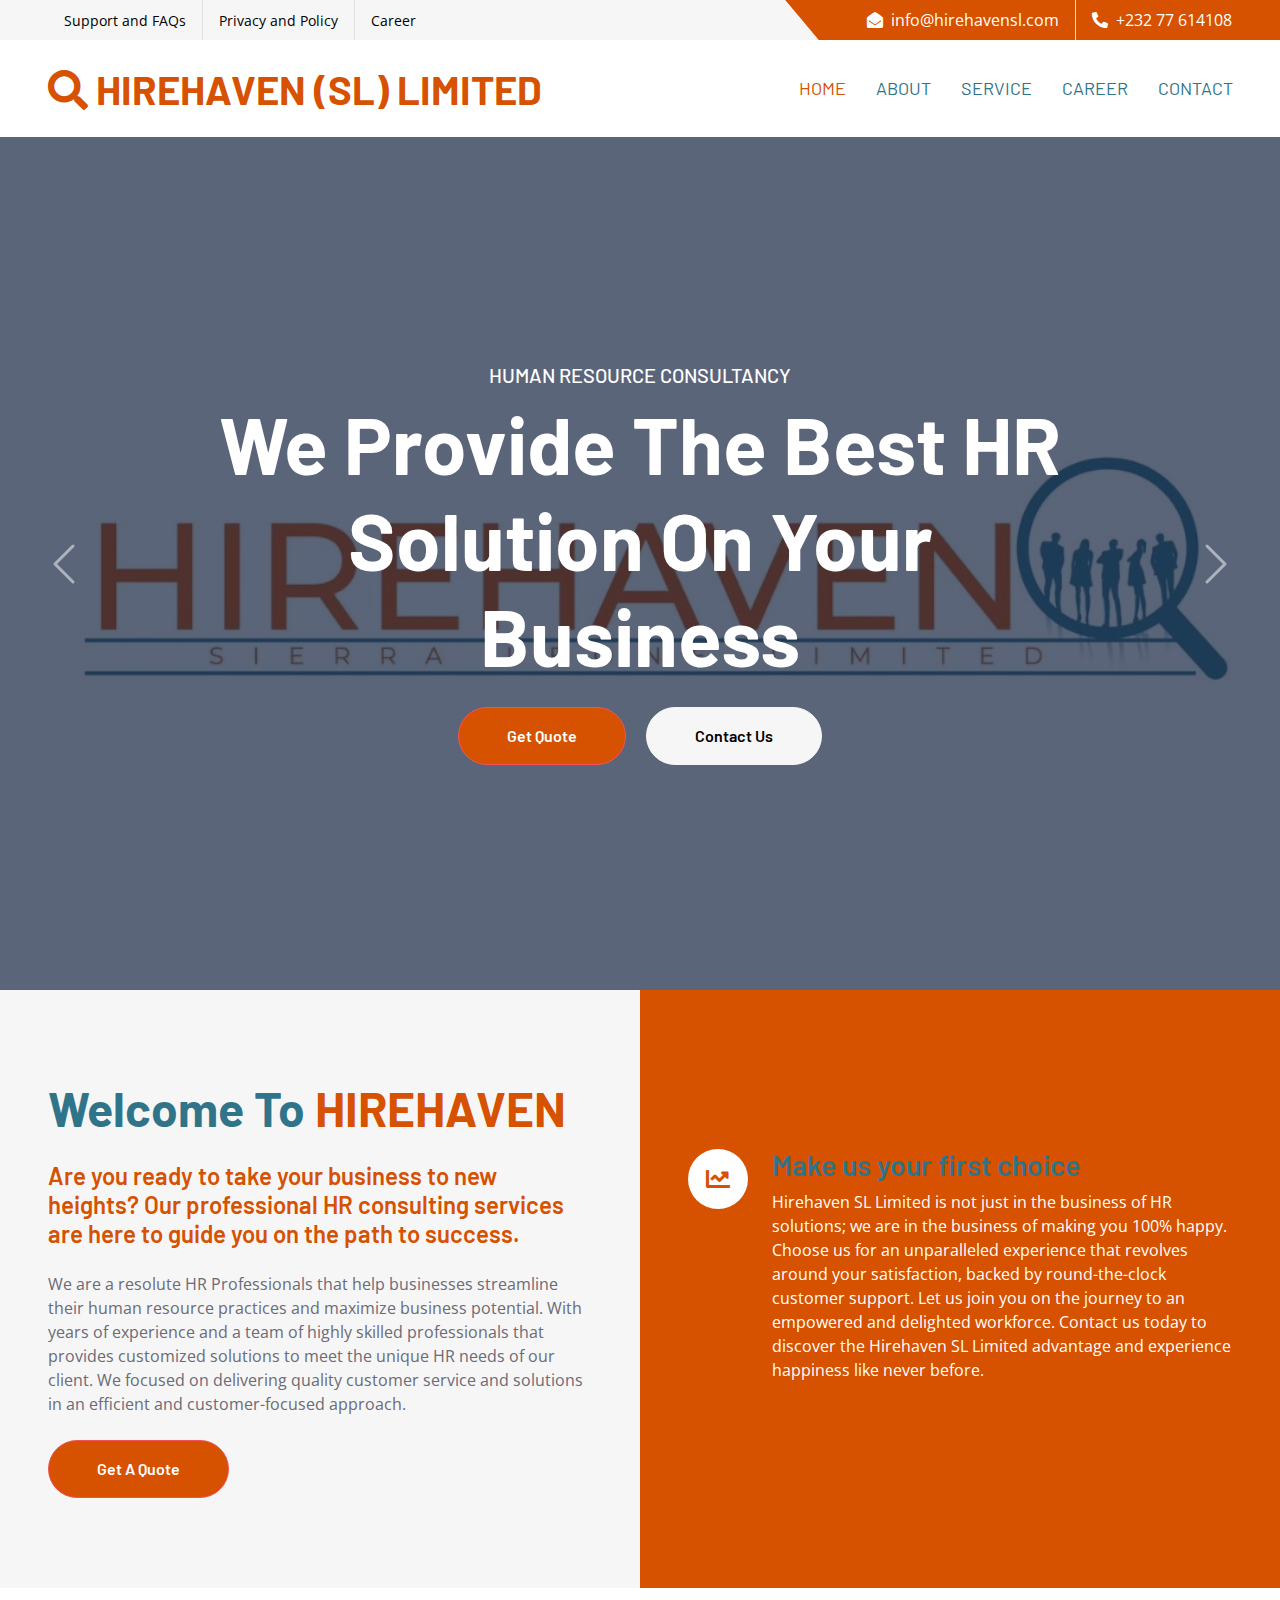
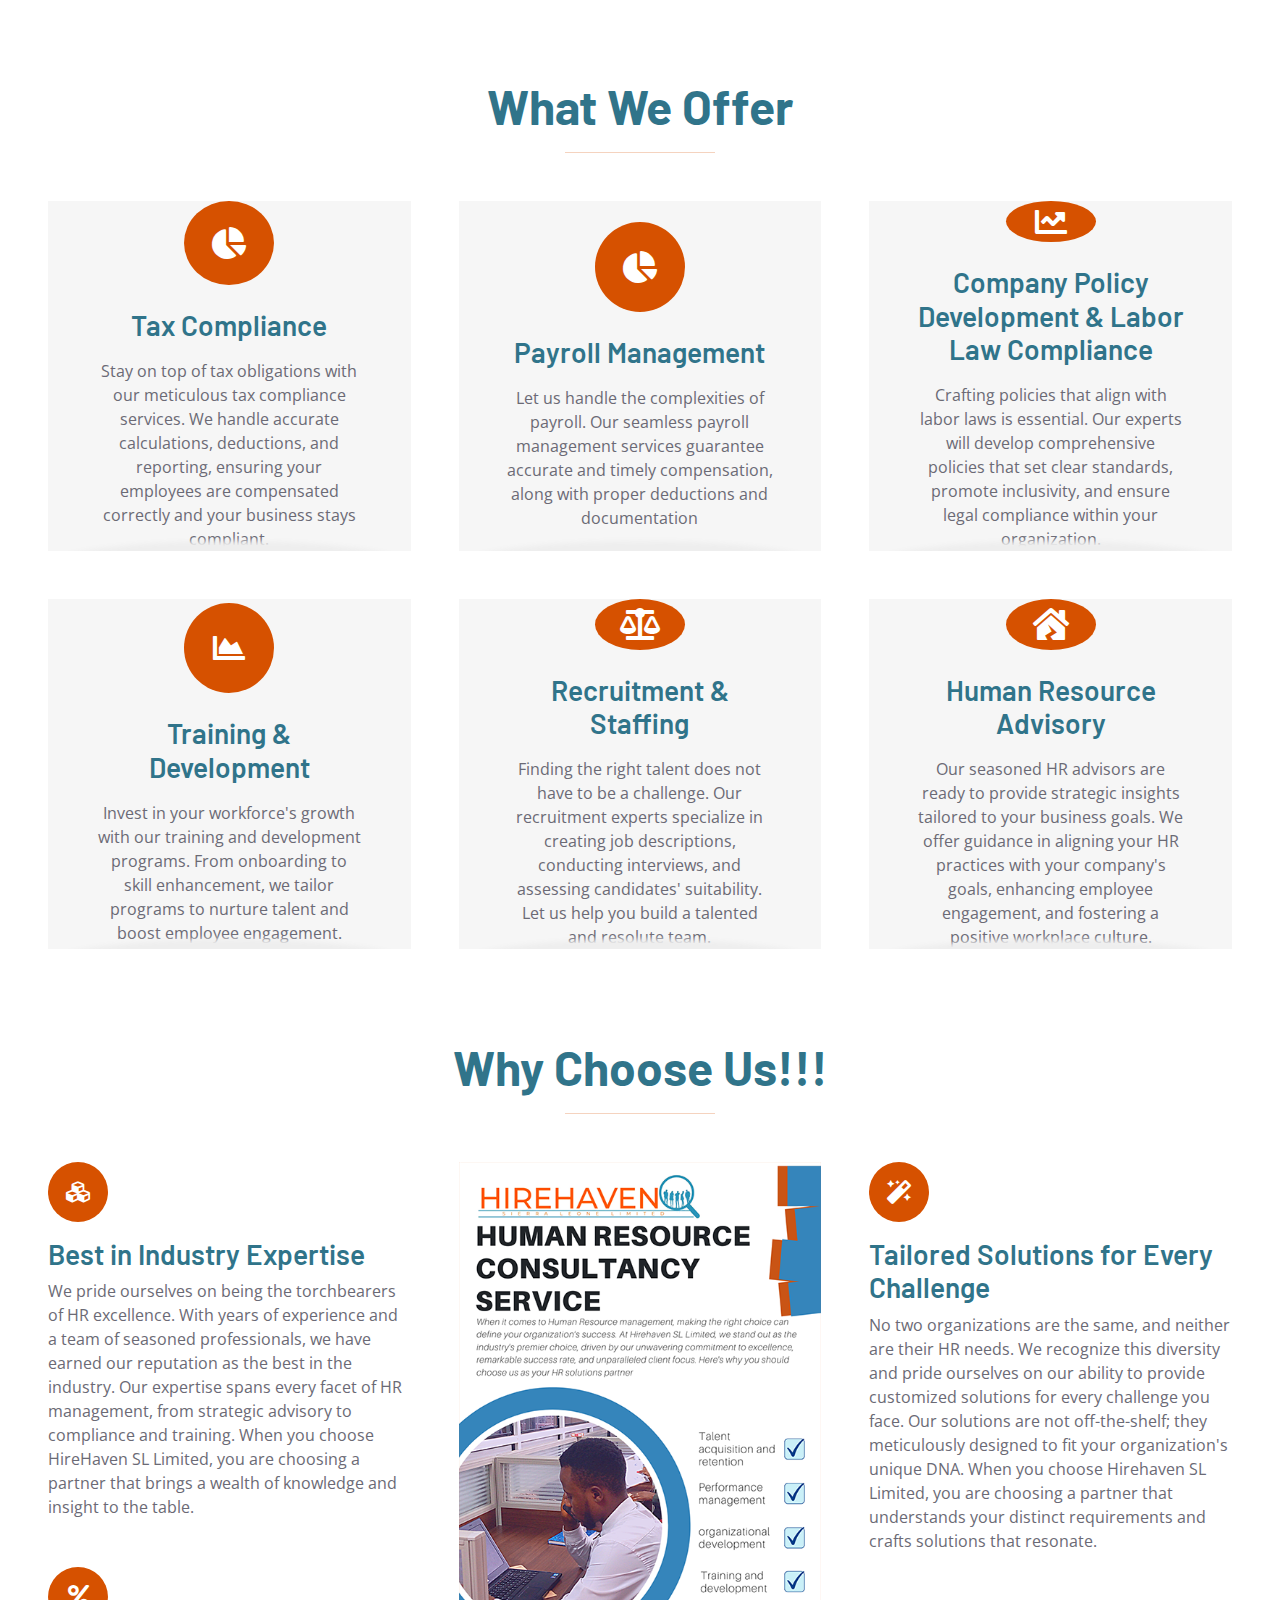
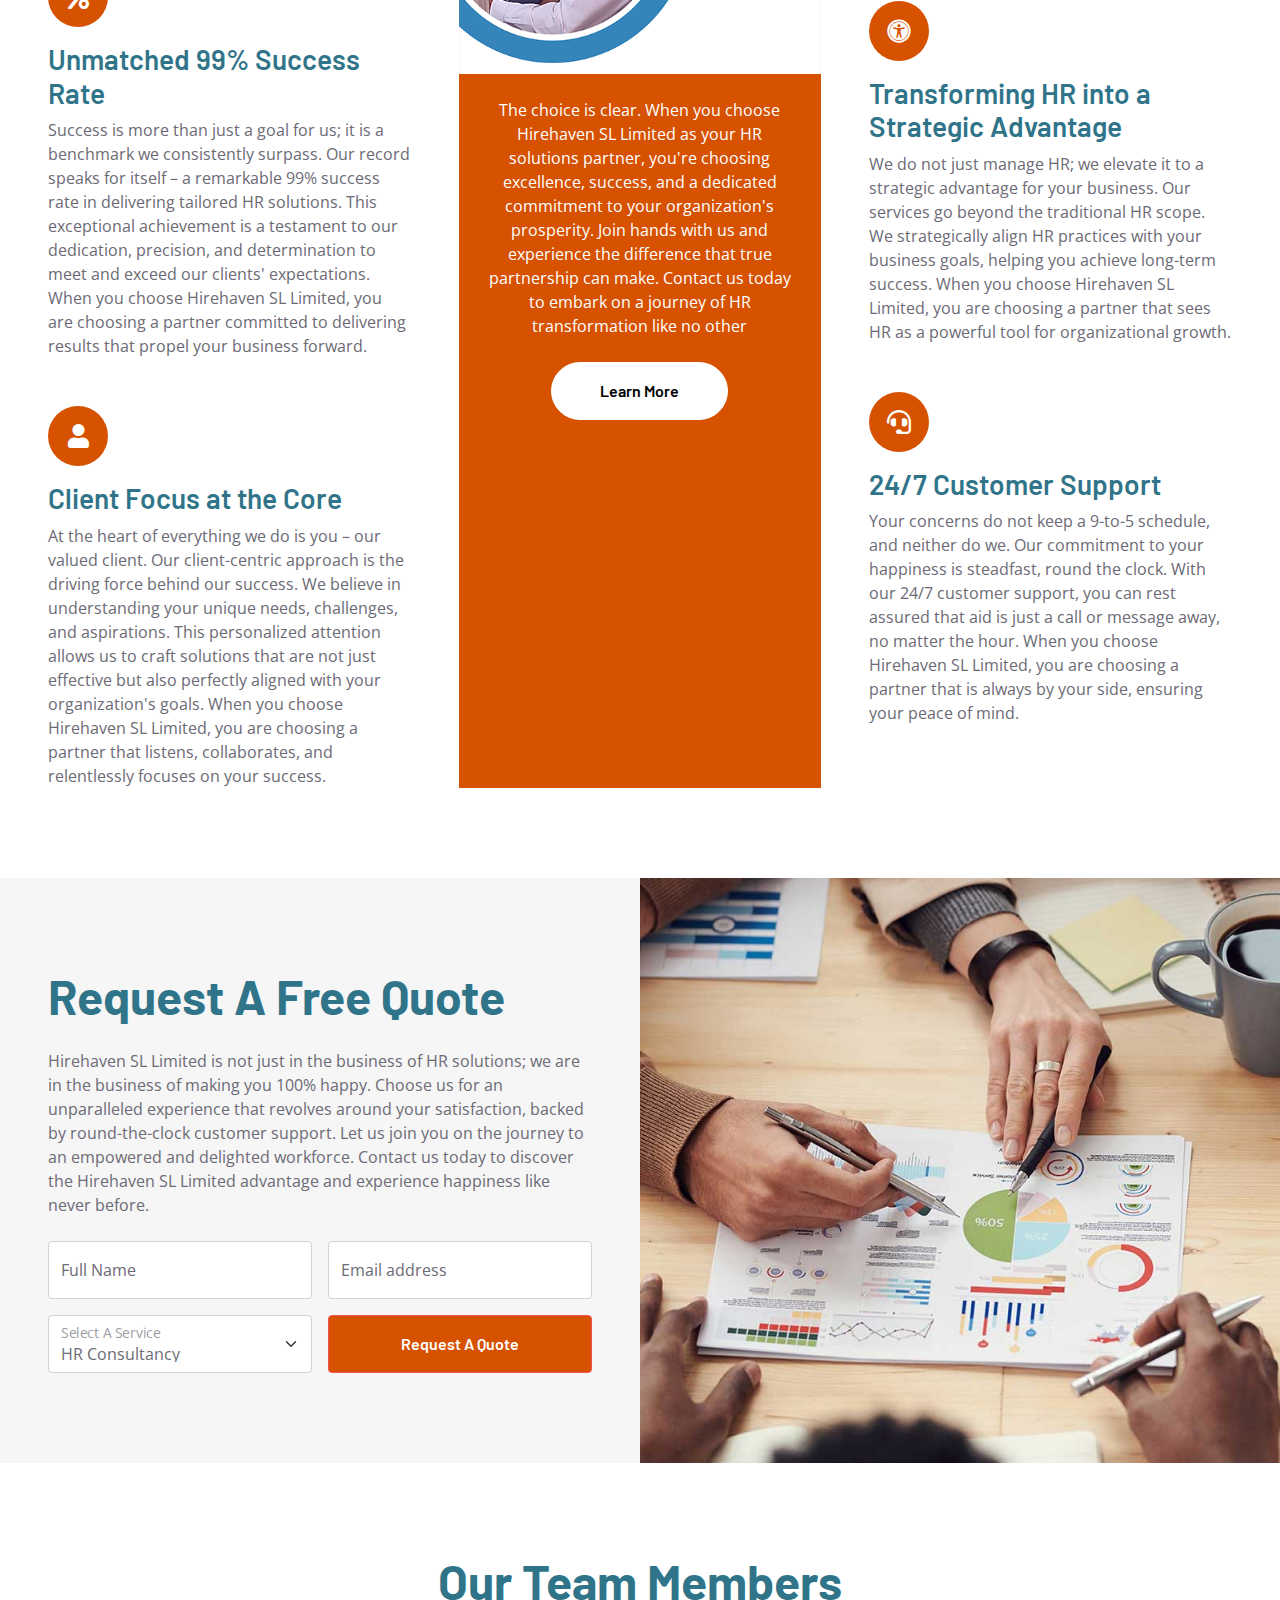
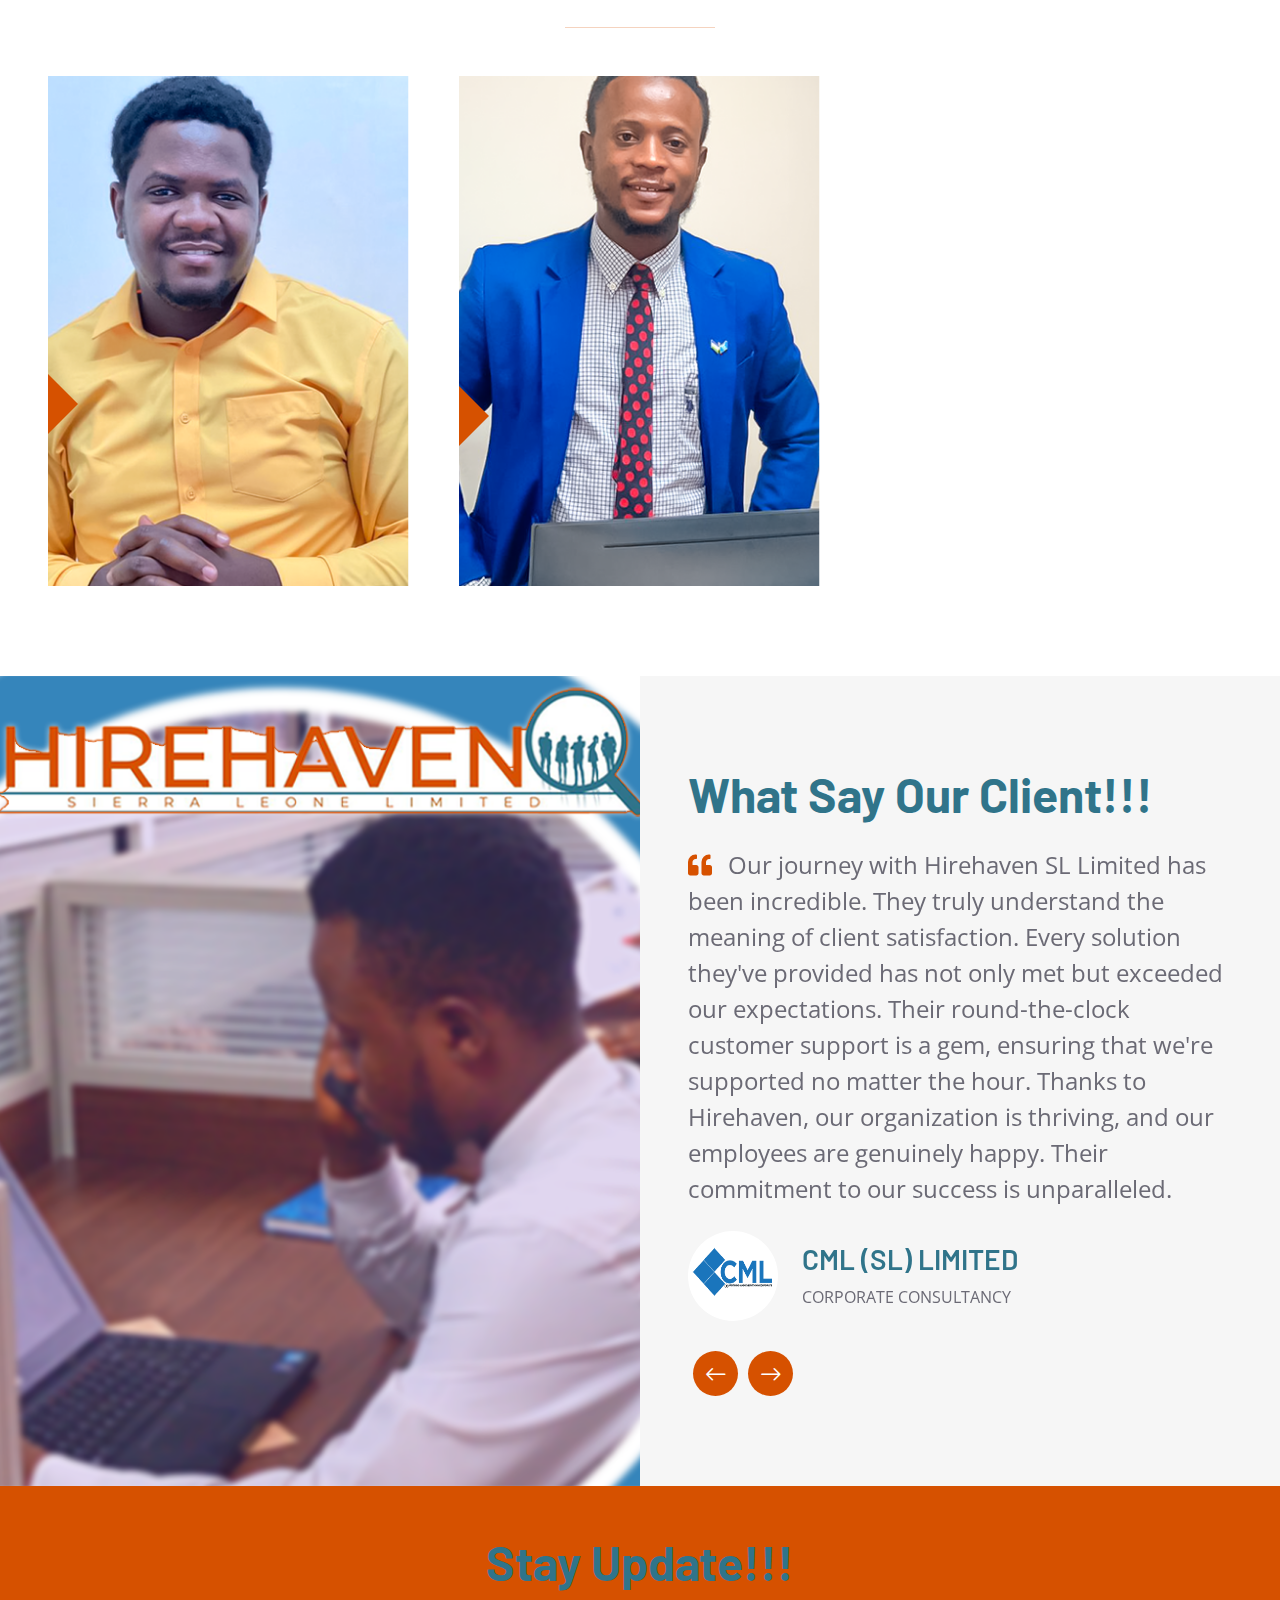
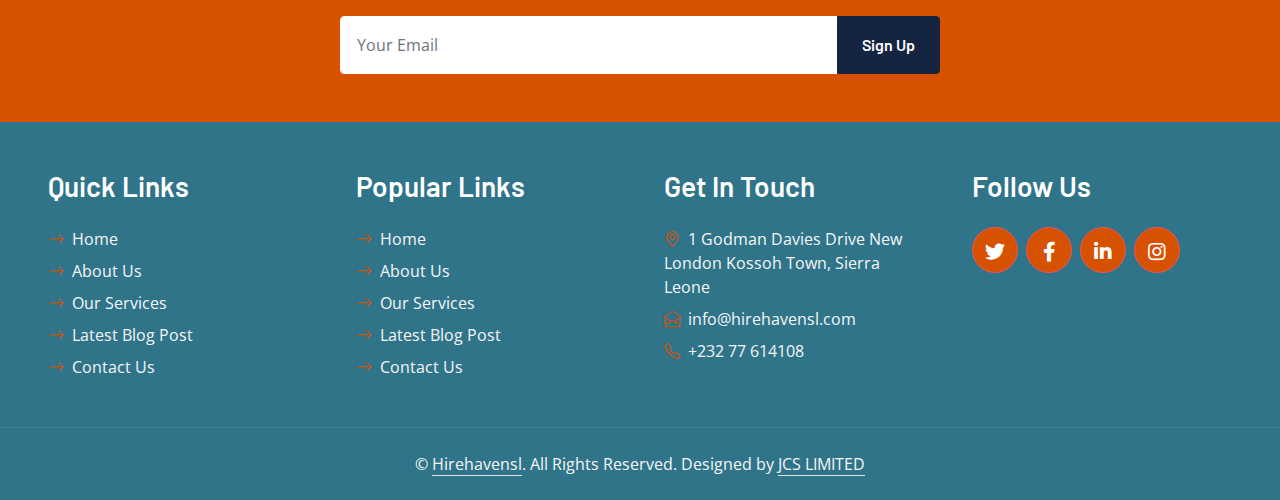
==== commit 33a41303: "Update index.html" ====
--- a/index.html
+++ b/index.html
@@ -181,7 +181,7 @@
             <div class="col-lg-4 col-md-6">
                 <div class="service-item bg-secondary text-center px-5">
                     <div class="d-flex align-items-center justify-content-center bg-primary text-white rounded-circle mx-auto mb-4" style="width: 90px; height: 90px;">
-                        <i class="fa fa-money fa-2x"></i>
+                        <i class="fa fa-chart-pie fa-2x"></i>
                     </div>
                     <h3 class="mb-3">Tax Compliance</h3>
                     <p class="mb-0">Stay on top of tax obligations with our meticulous tax compliance services. We handle accurate calculations, deductions, and reporting, 
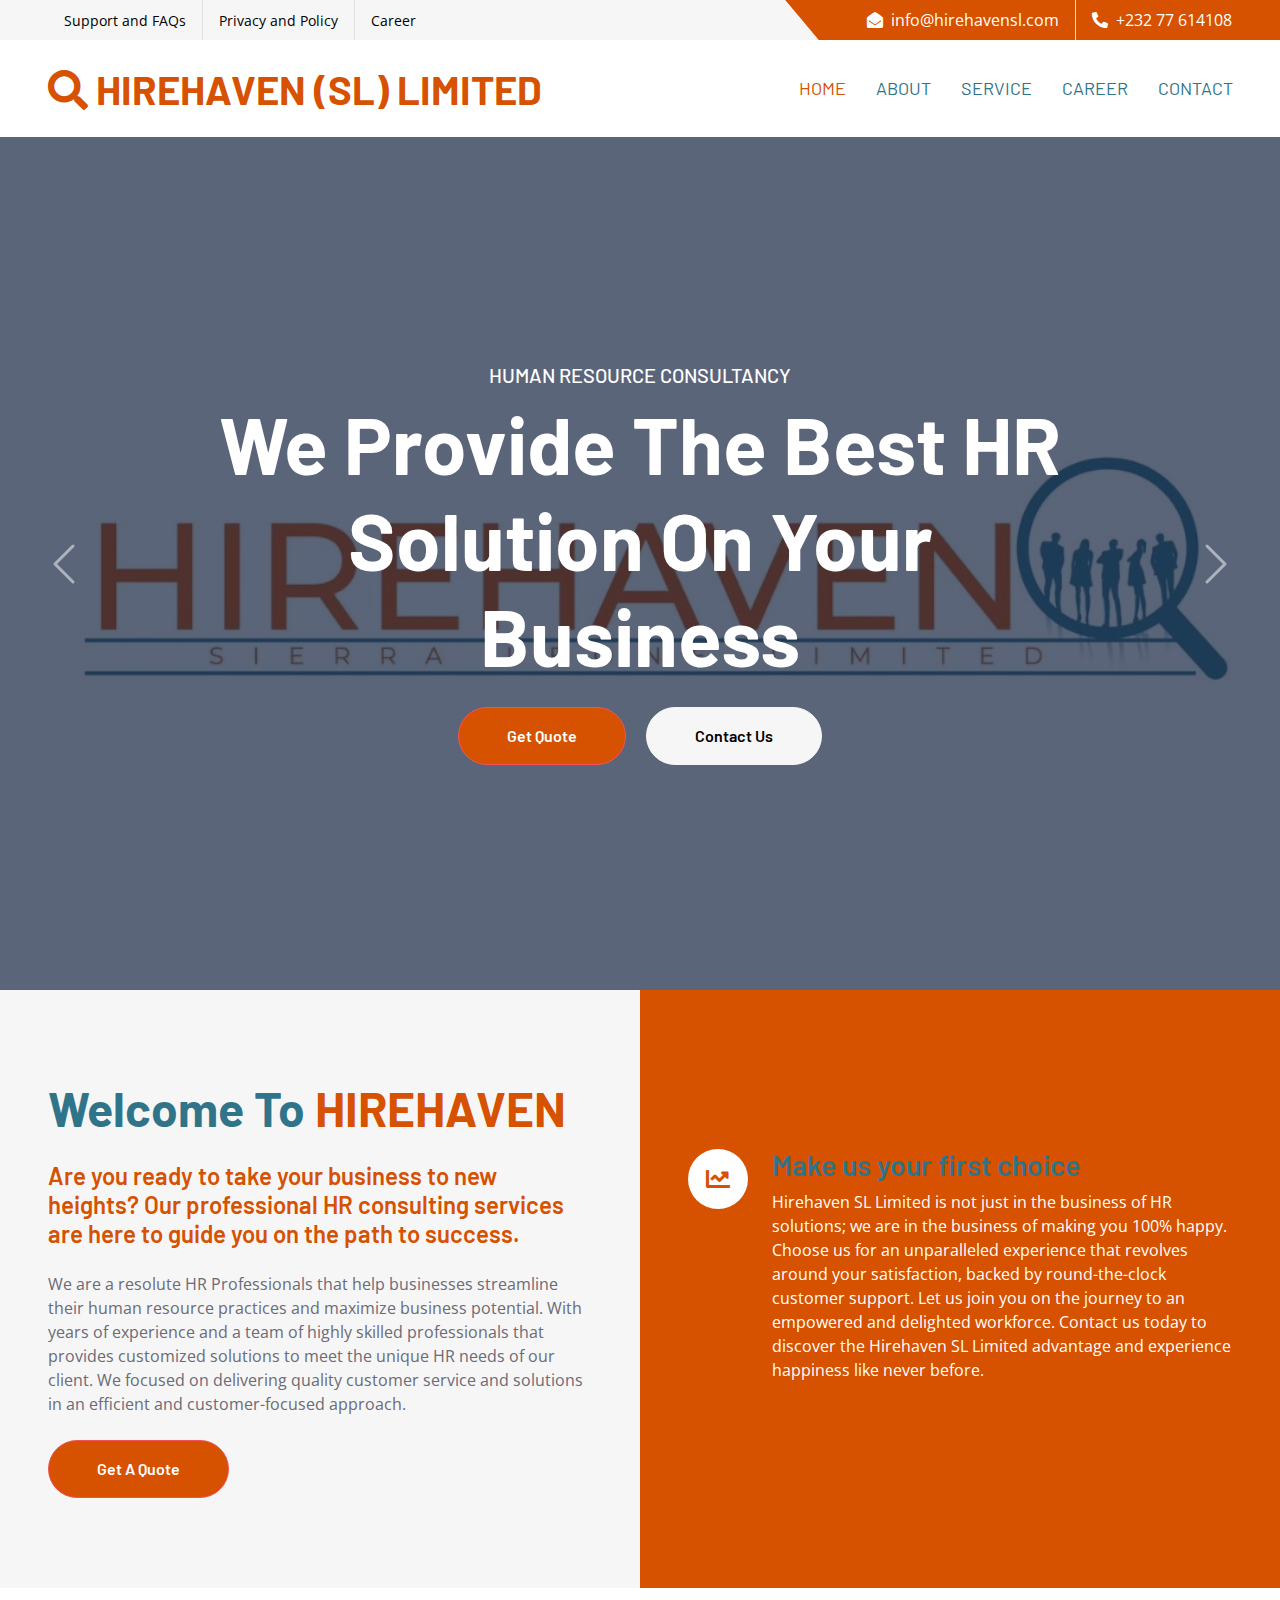
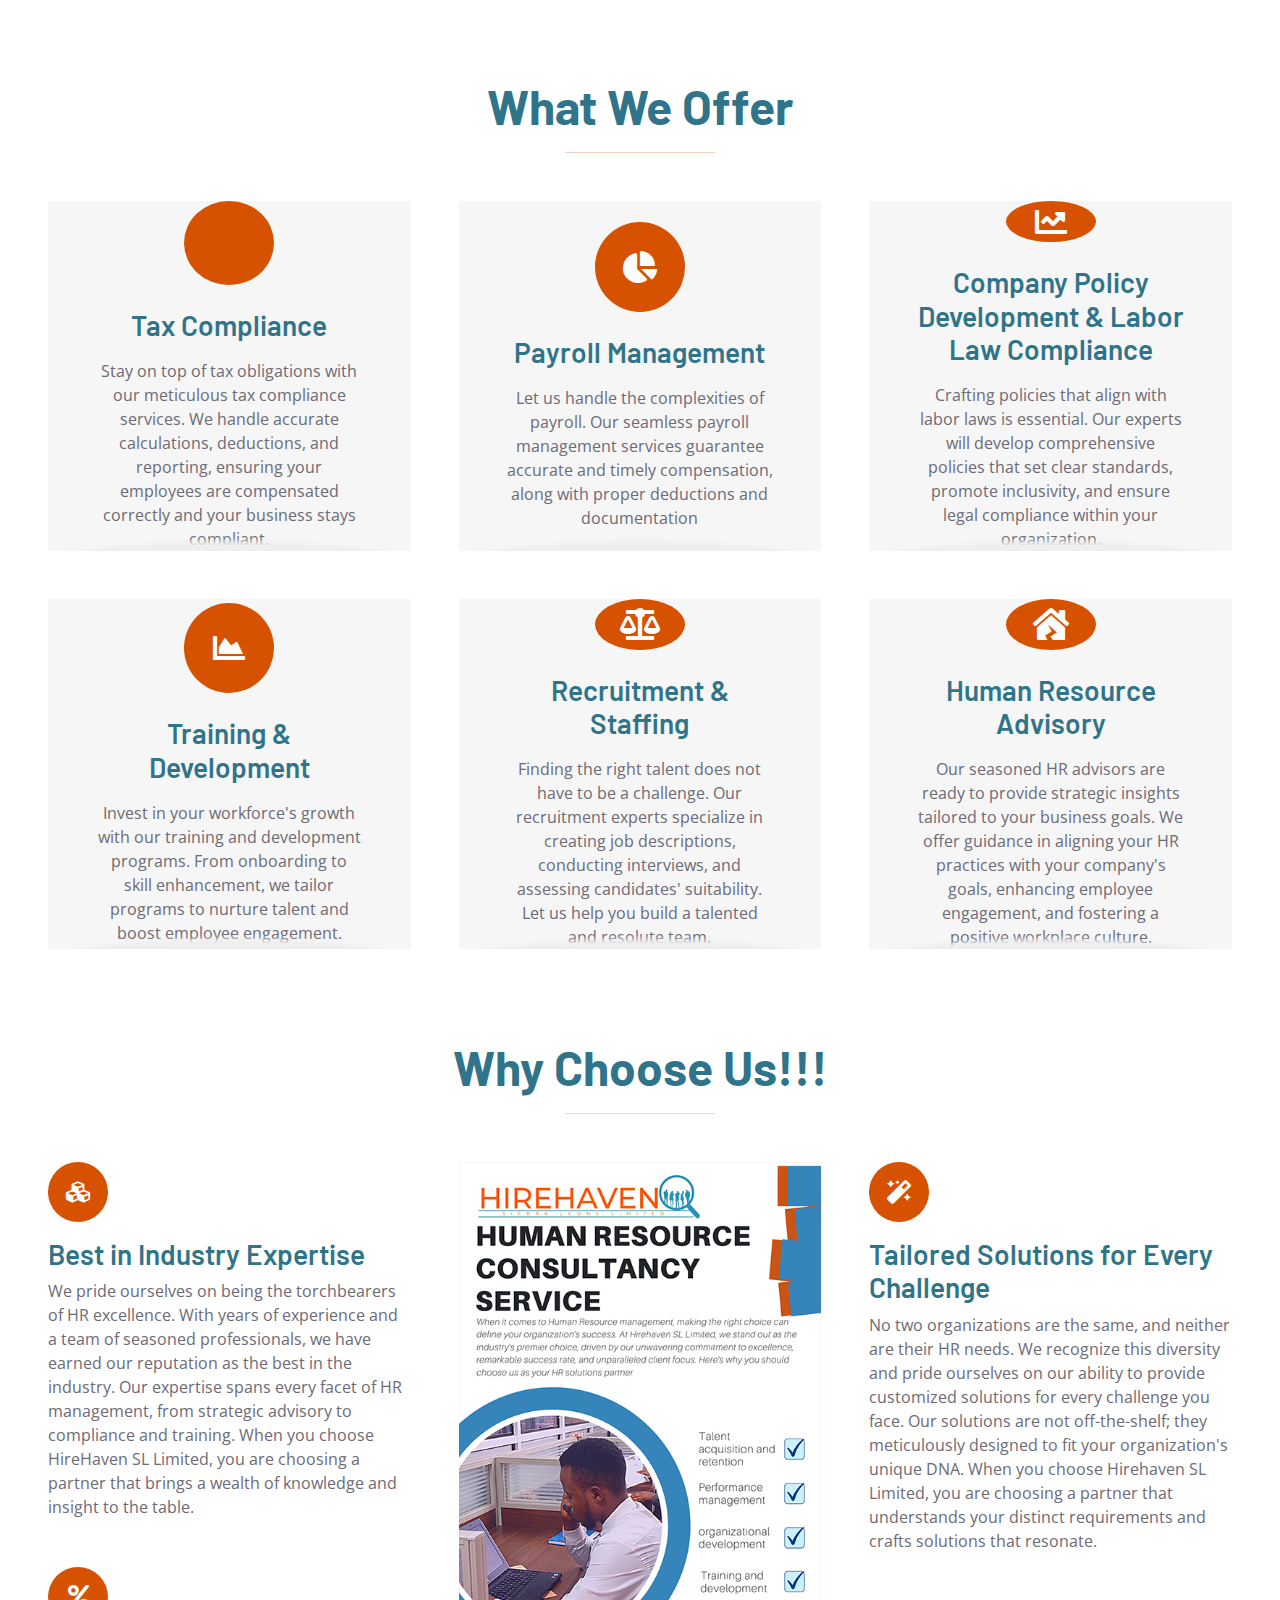
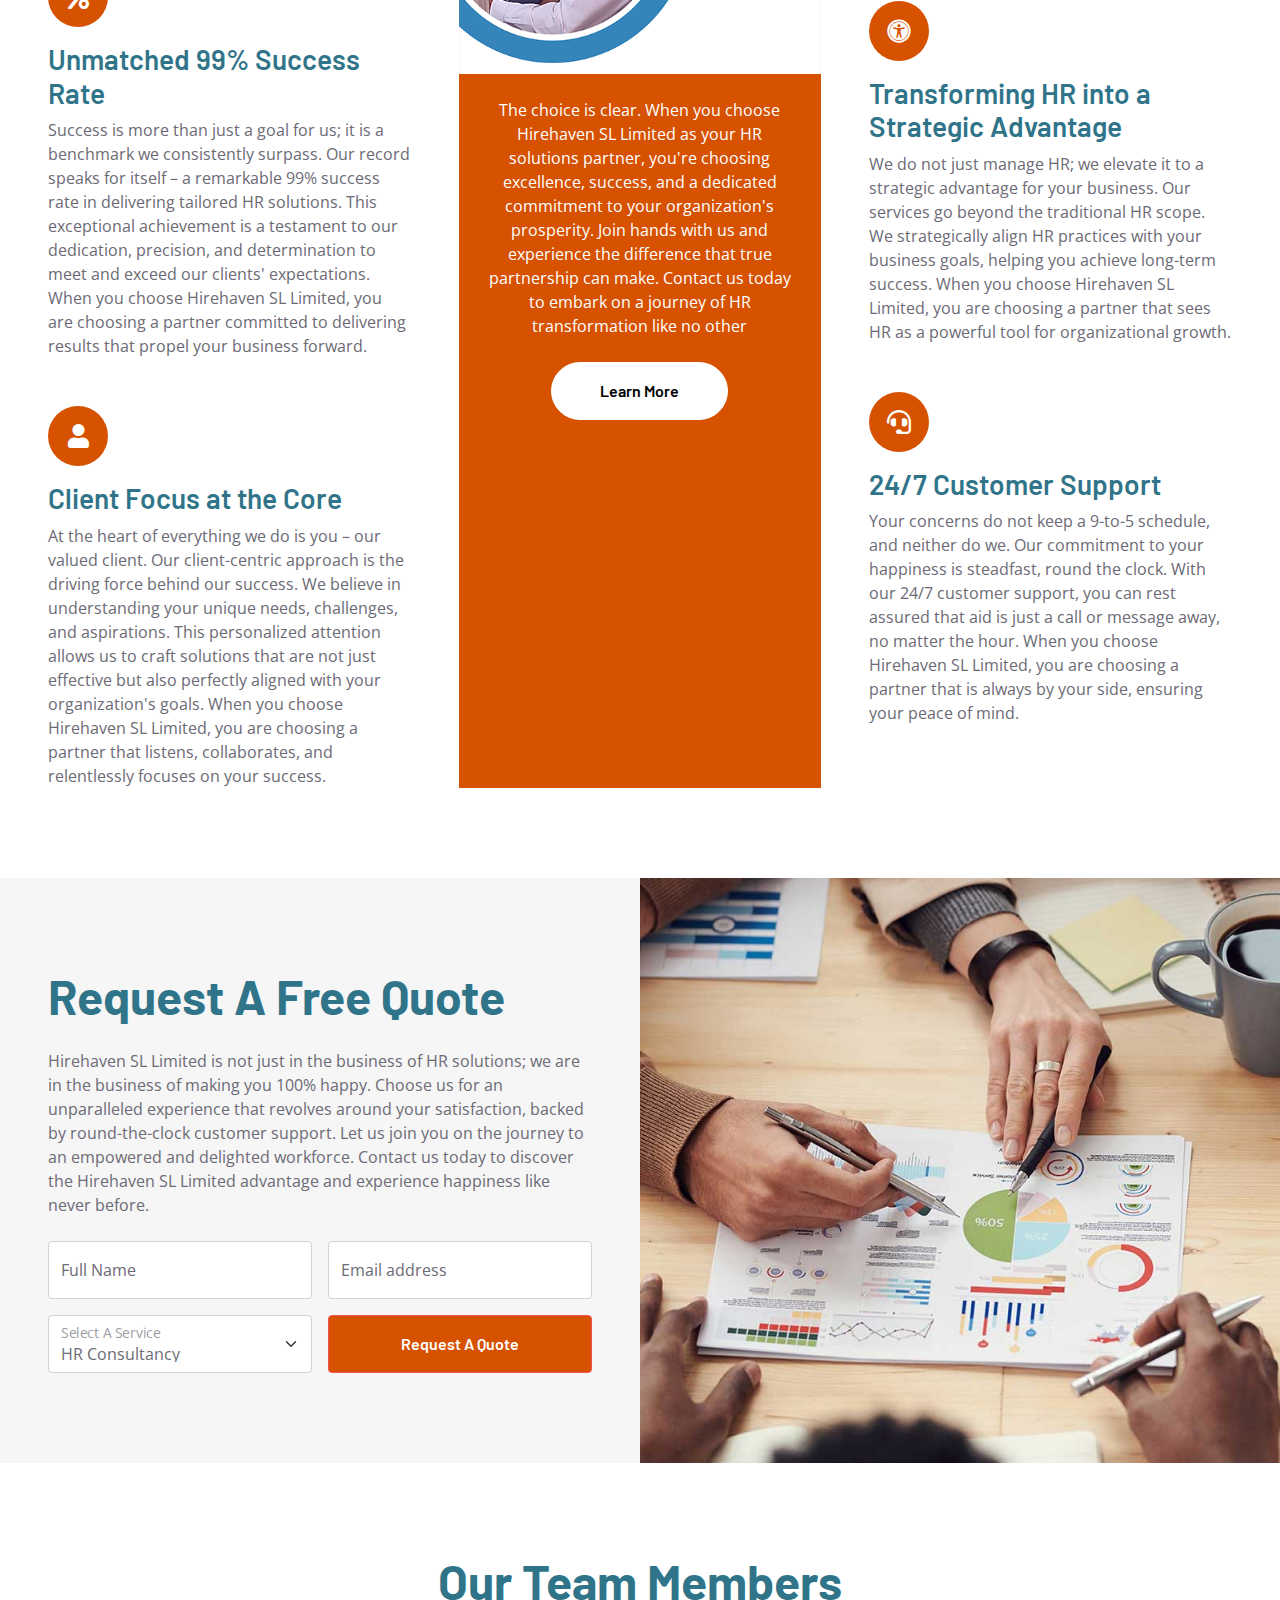
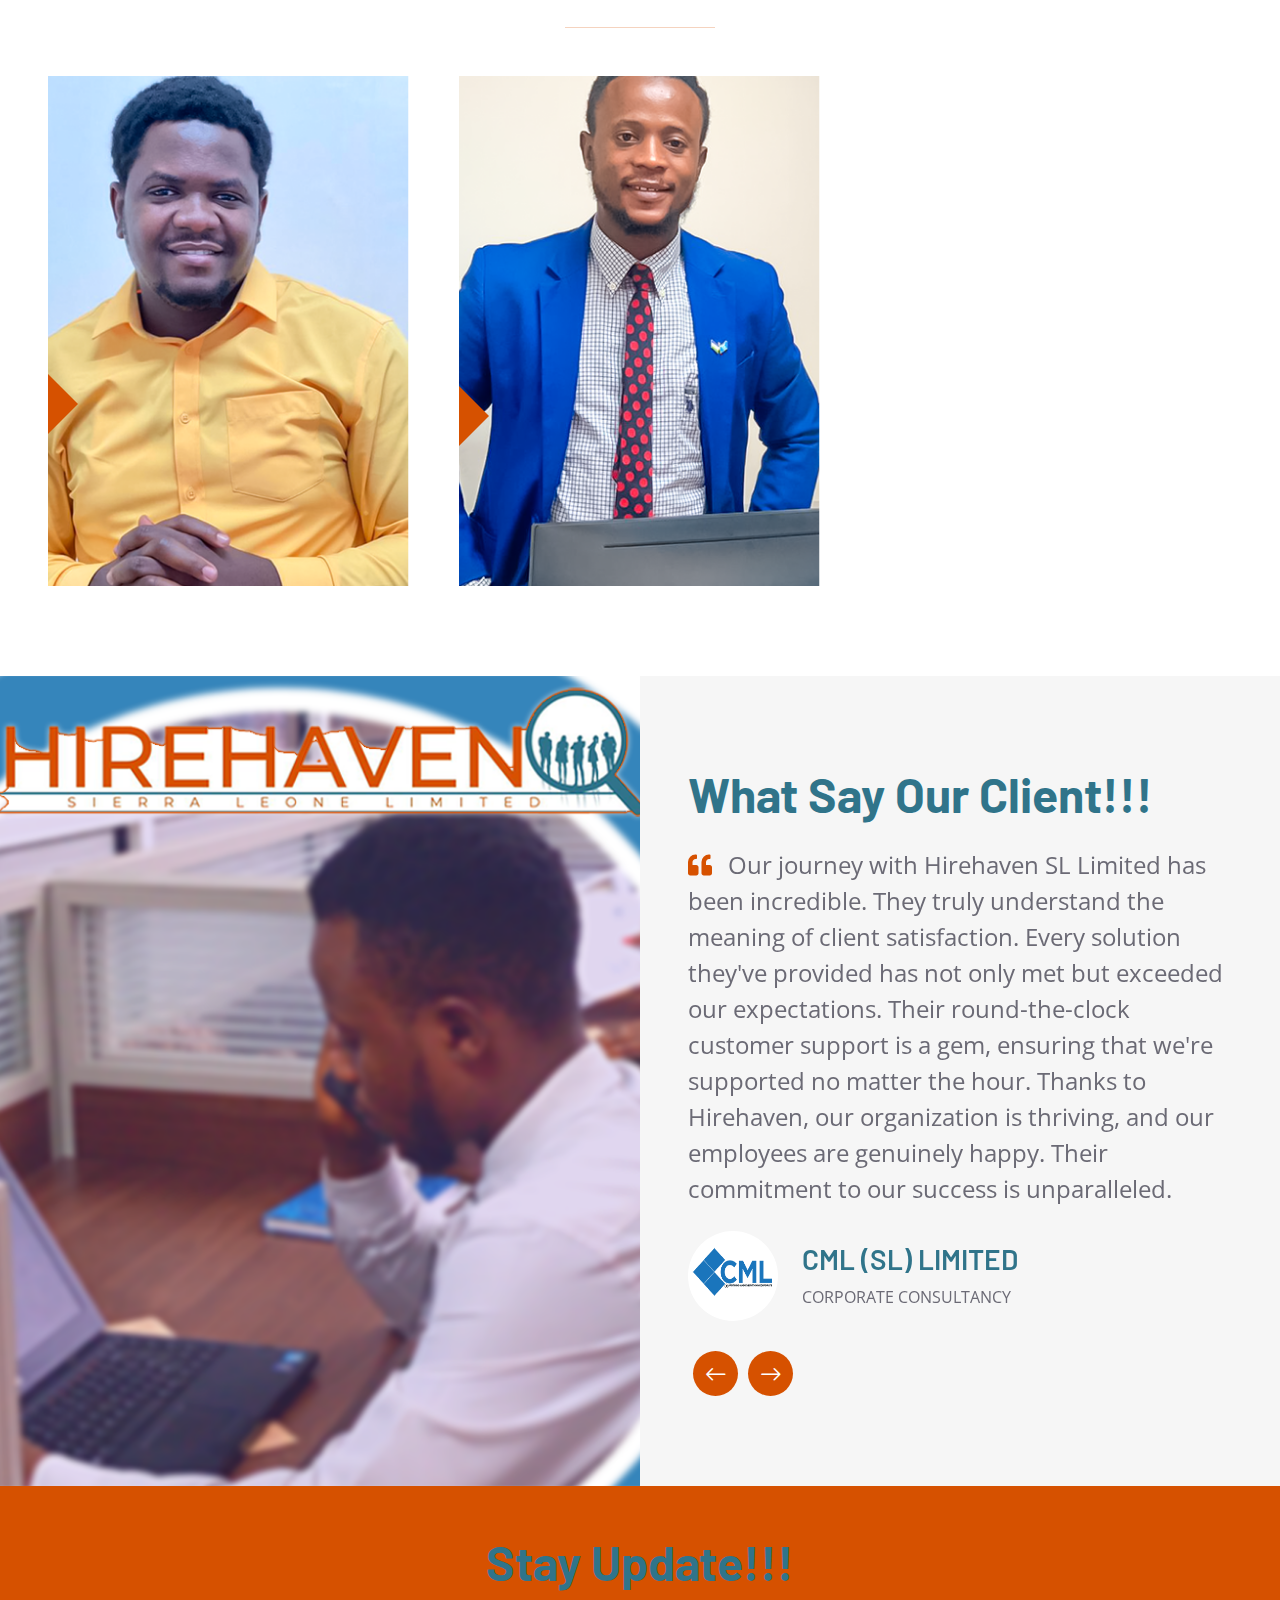
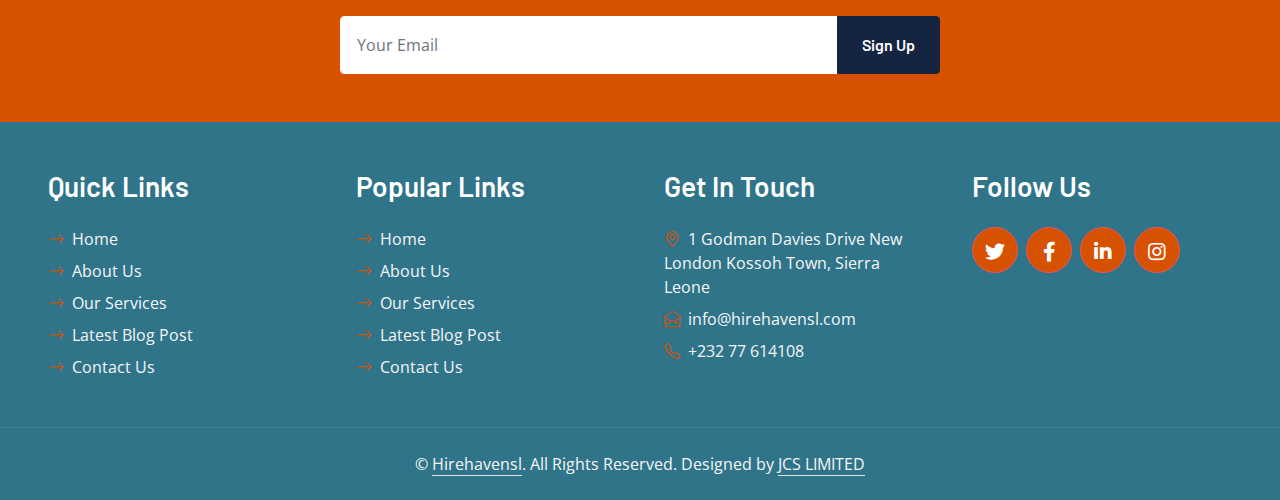
==== commit d54cd216: "Update index.html" ====
--- a/index.html
+++ b/index.html
@@ -181,7 +181,7 @@
             <div class="col-lg-4 col-md-6">
                 <div class="service-item bg-secondary text-center px-5">
                     <div class="d-flex align-items-center justify-content-center bg-primary text-white rounded-circle mx-auto mb-4" style="width: 90px; height: 90px;">
-                        <i class="fa fa-chart-pie fa-2x"></i>
+                        <i class="fa fa-check-circle-o fa-2x"></i>
                     </div>
                     <h3 class="mb-3">Tax Compliance</h3>
                     <p class="mb-0">Stay on top of tax obligations with our meticulous tax compliance services. We handle accurate calculations, deductions, and reporting, 
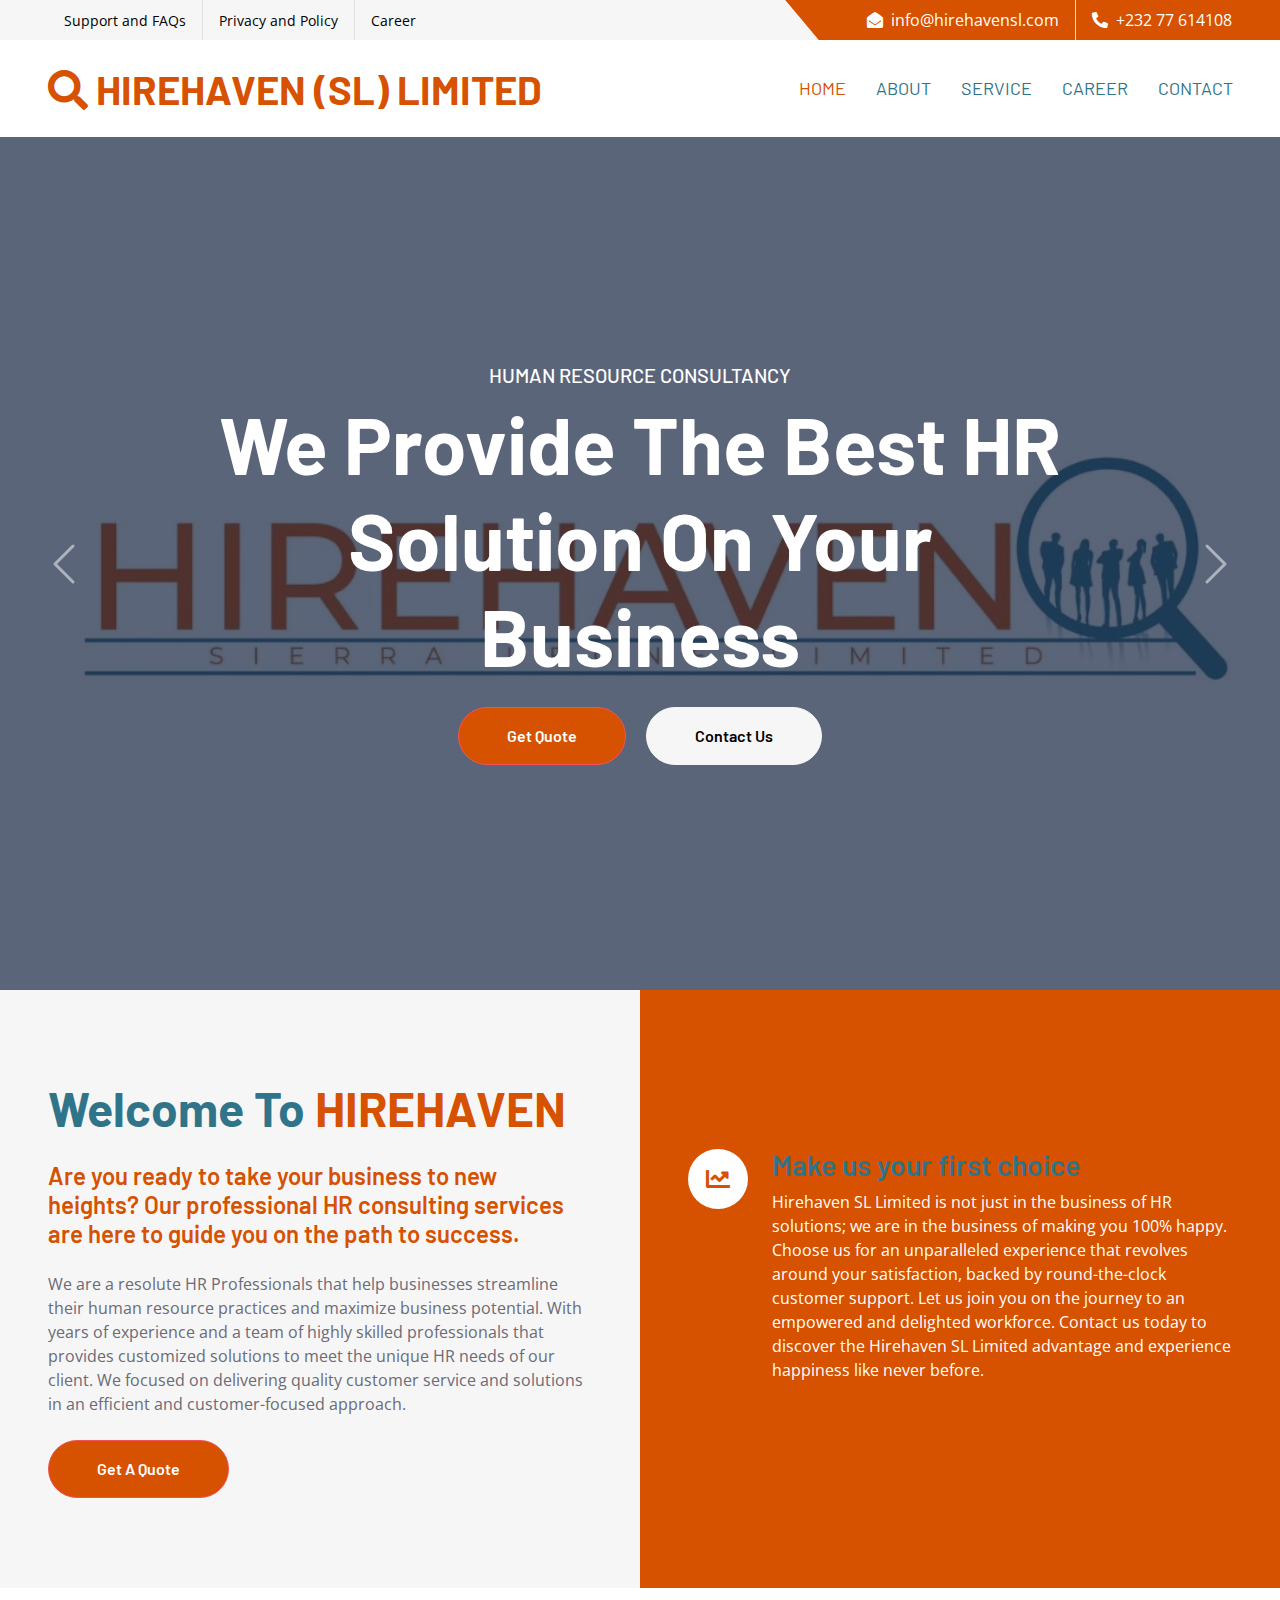
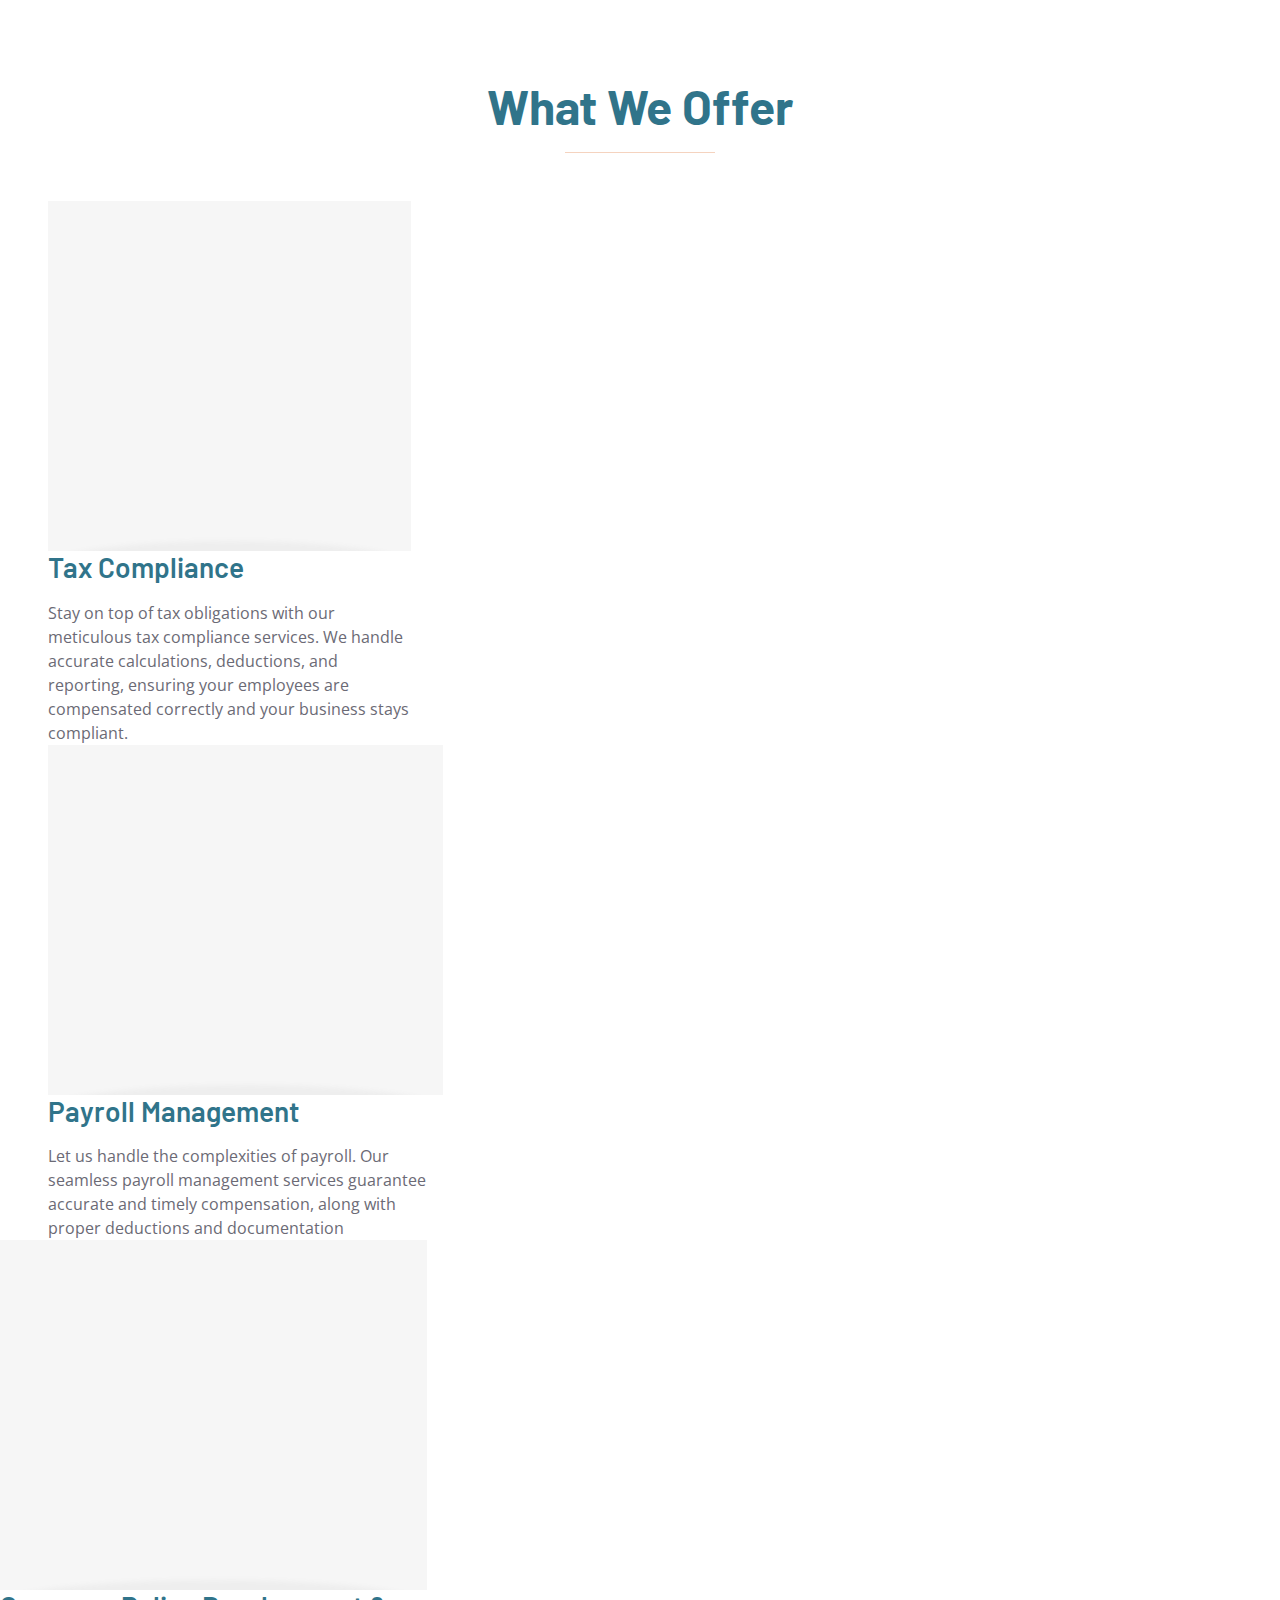
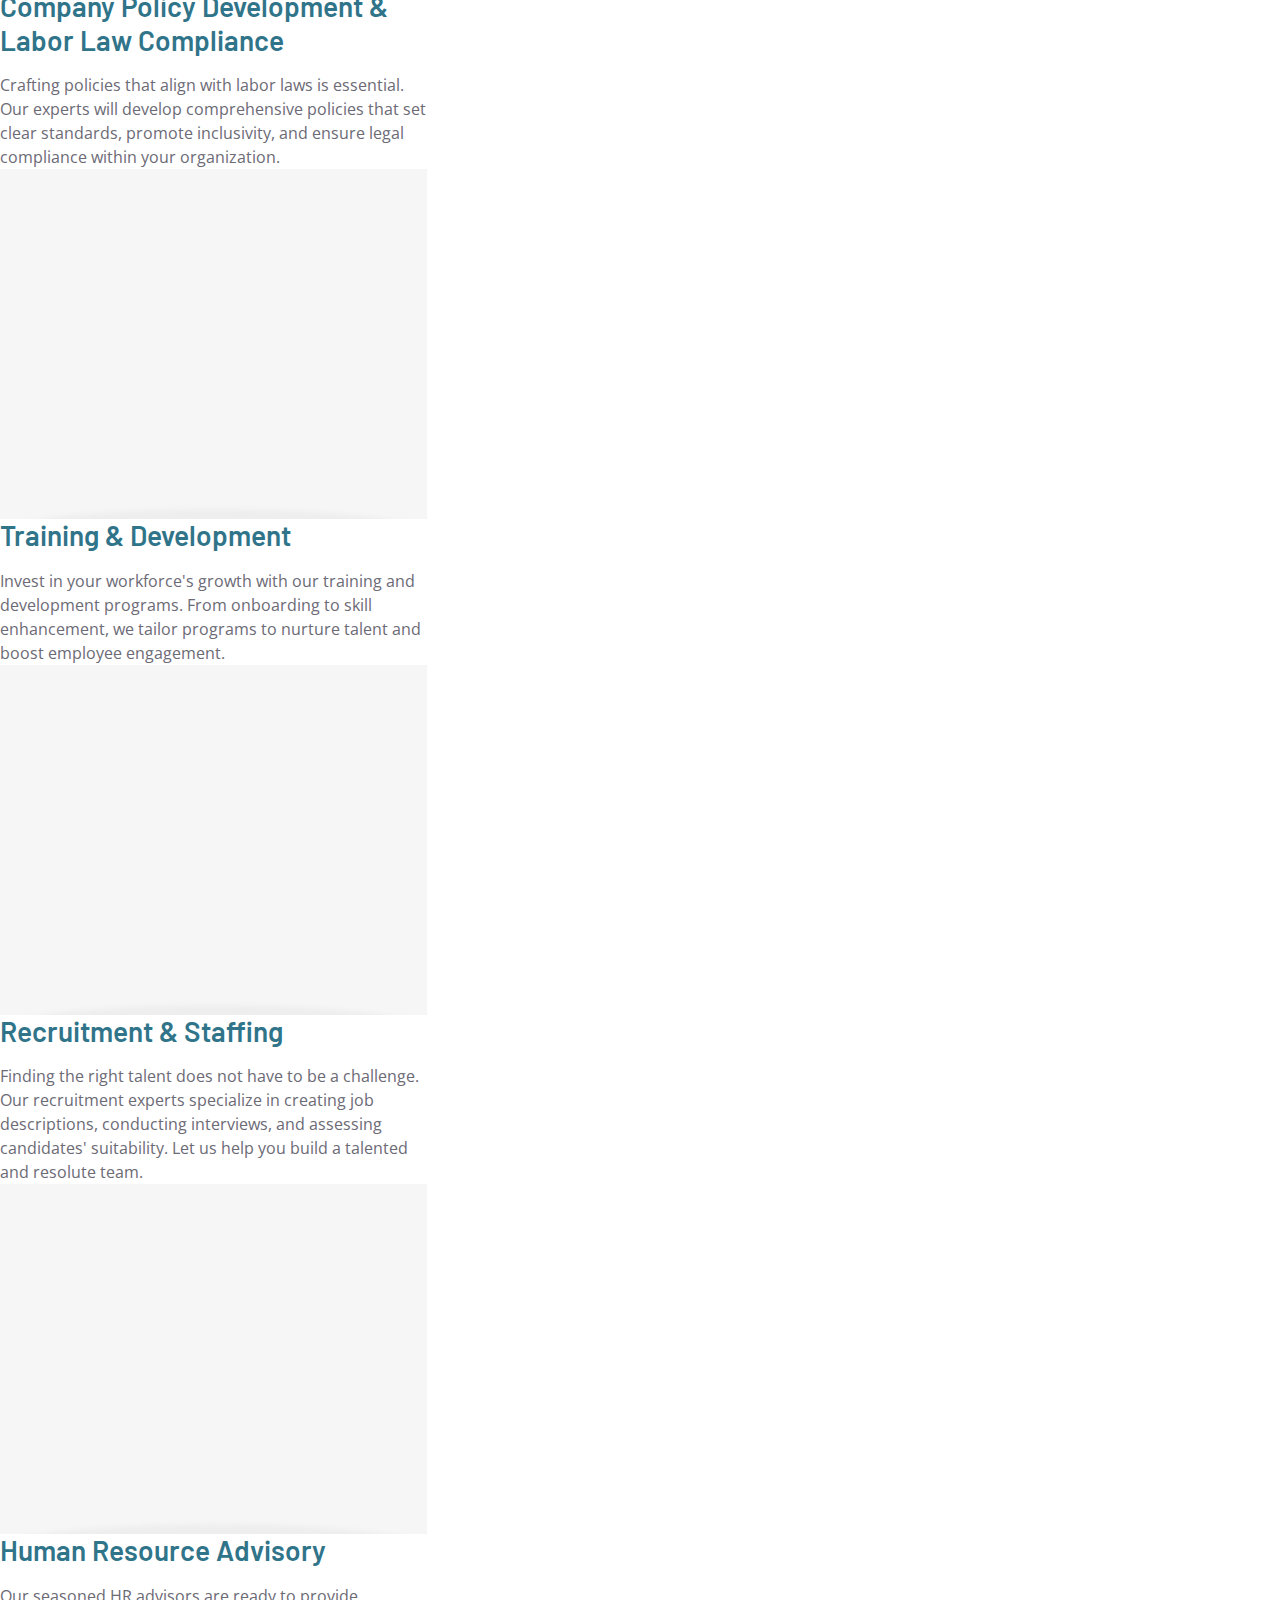
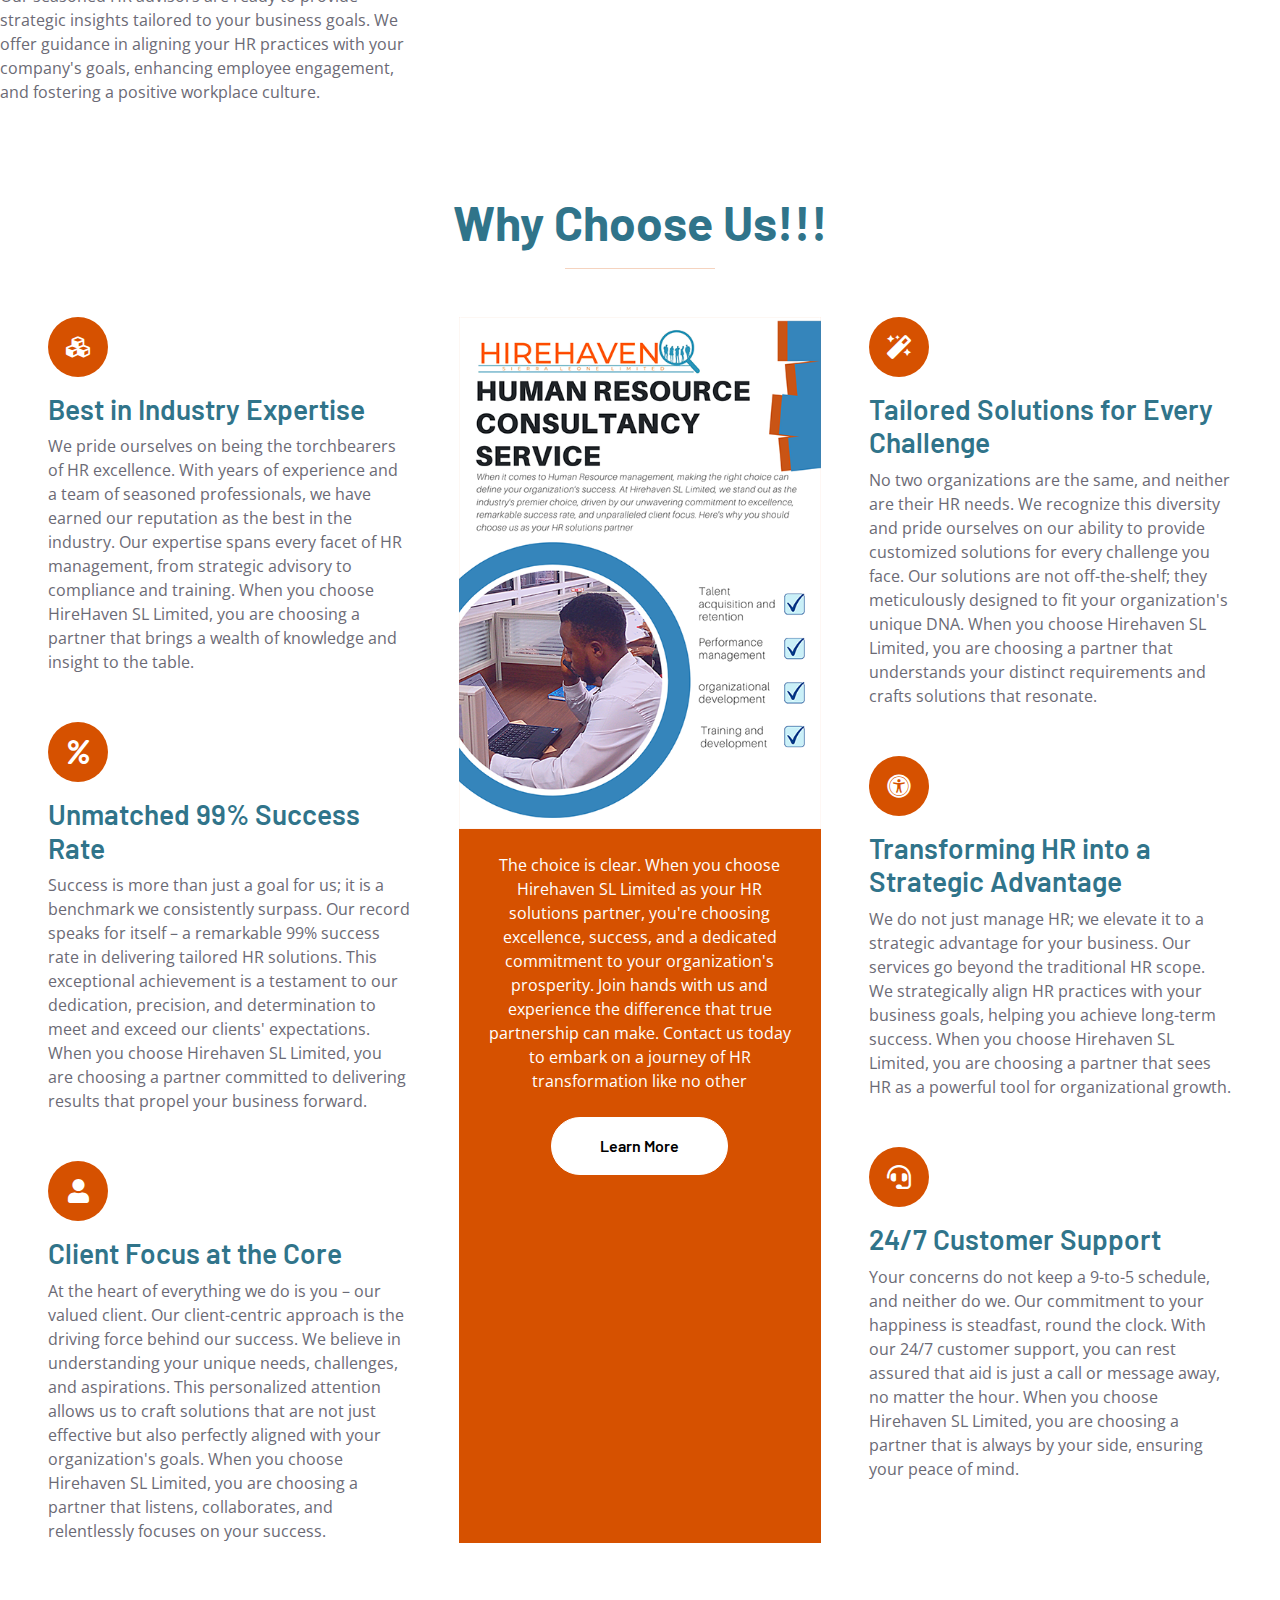
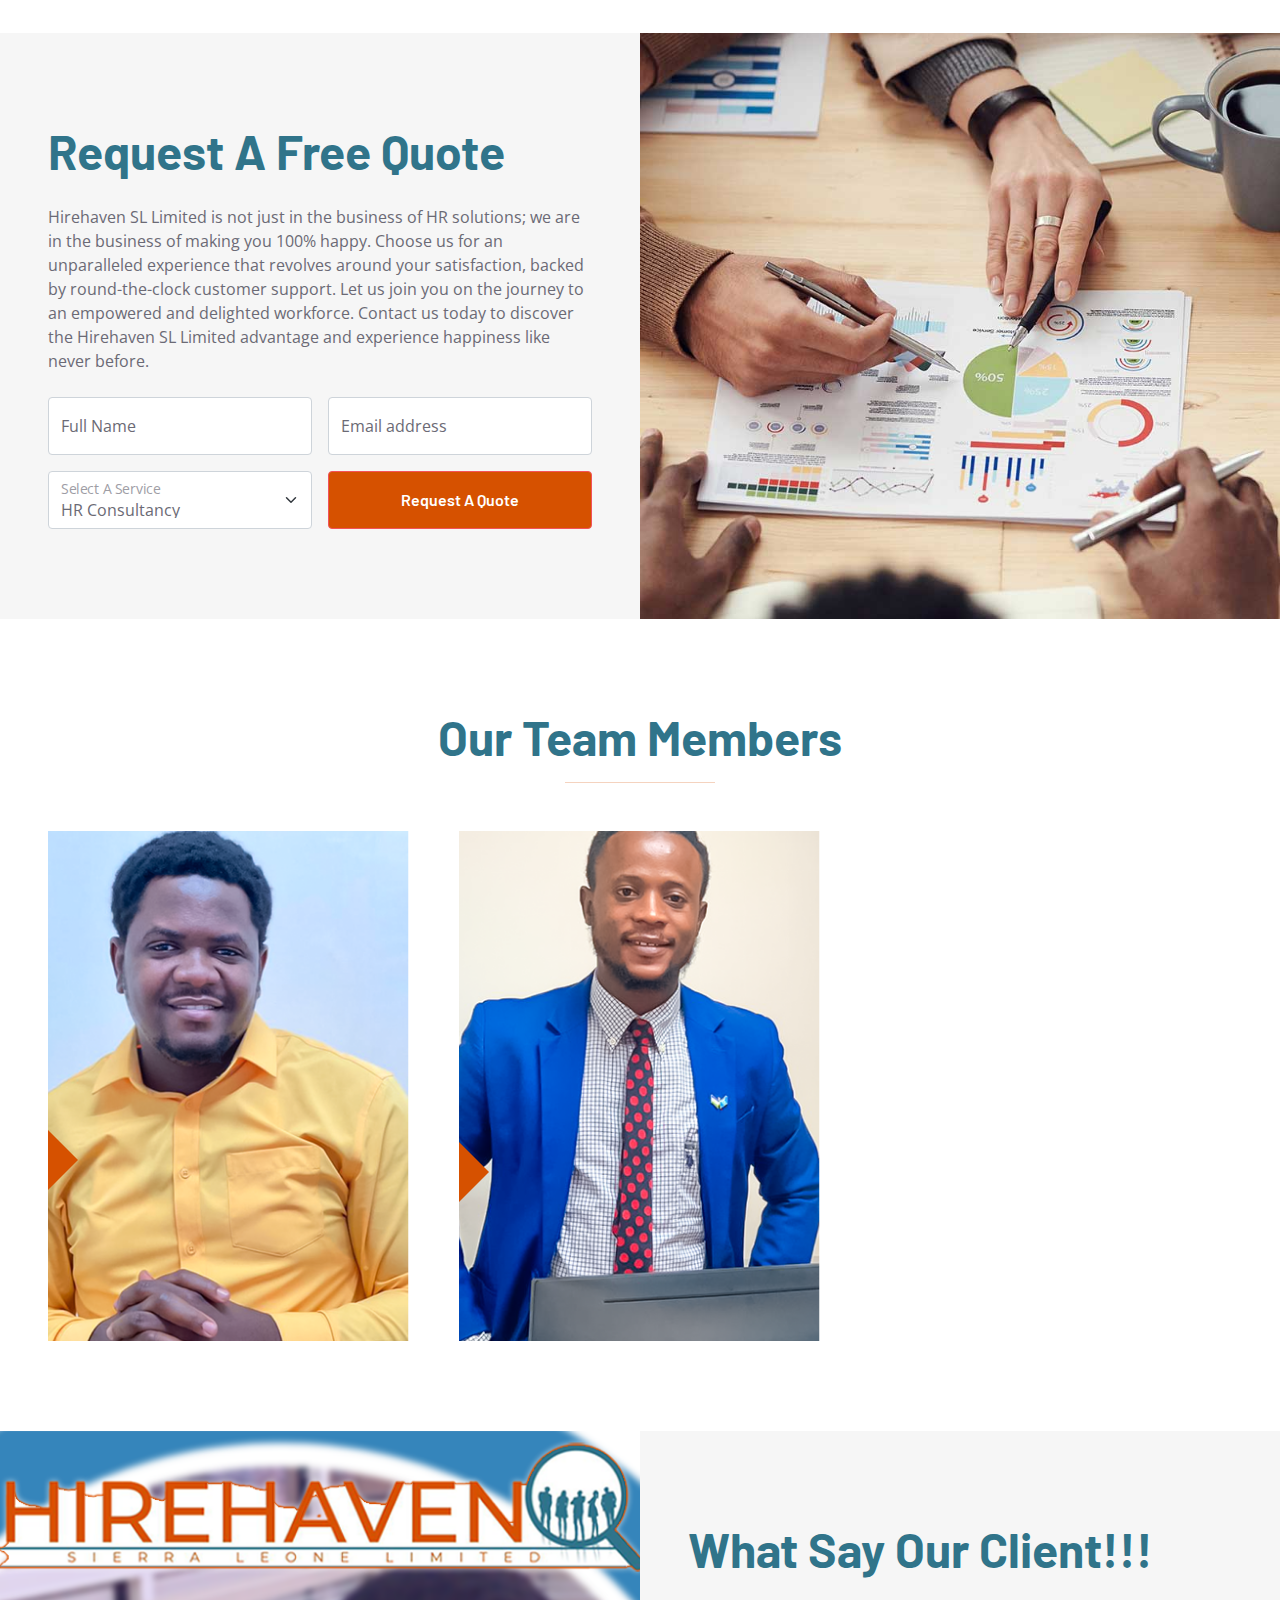
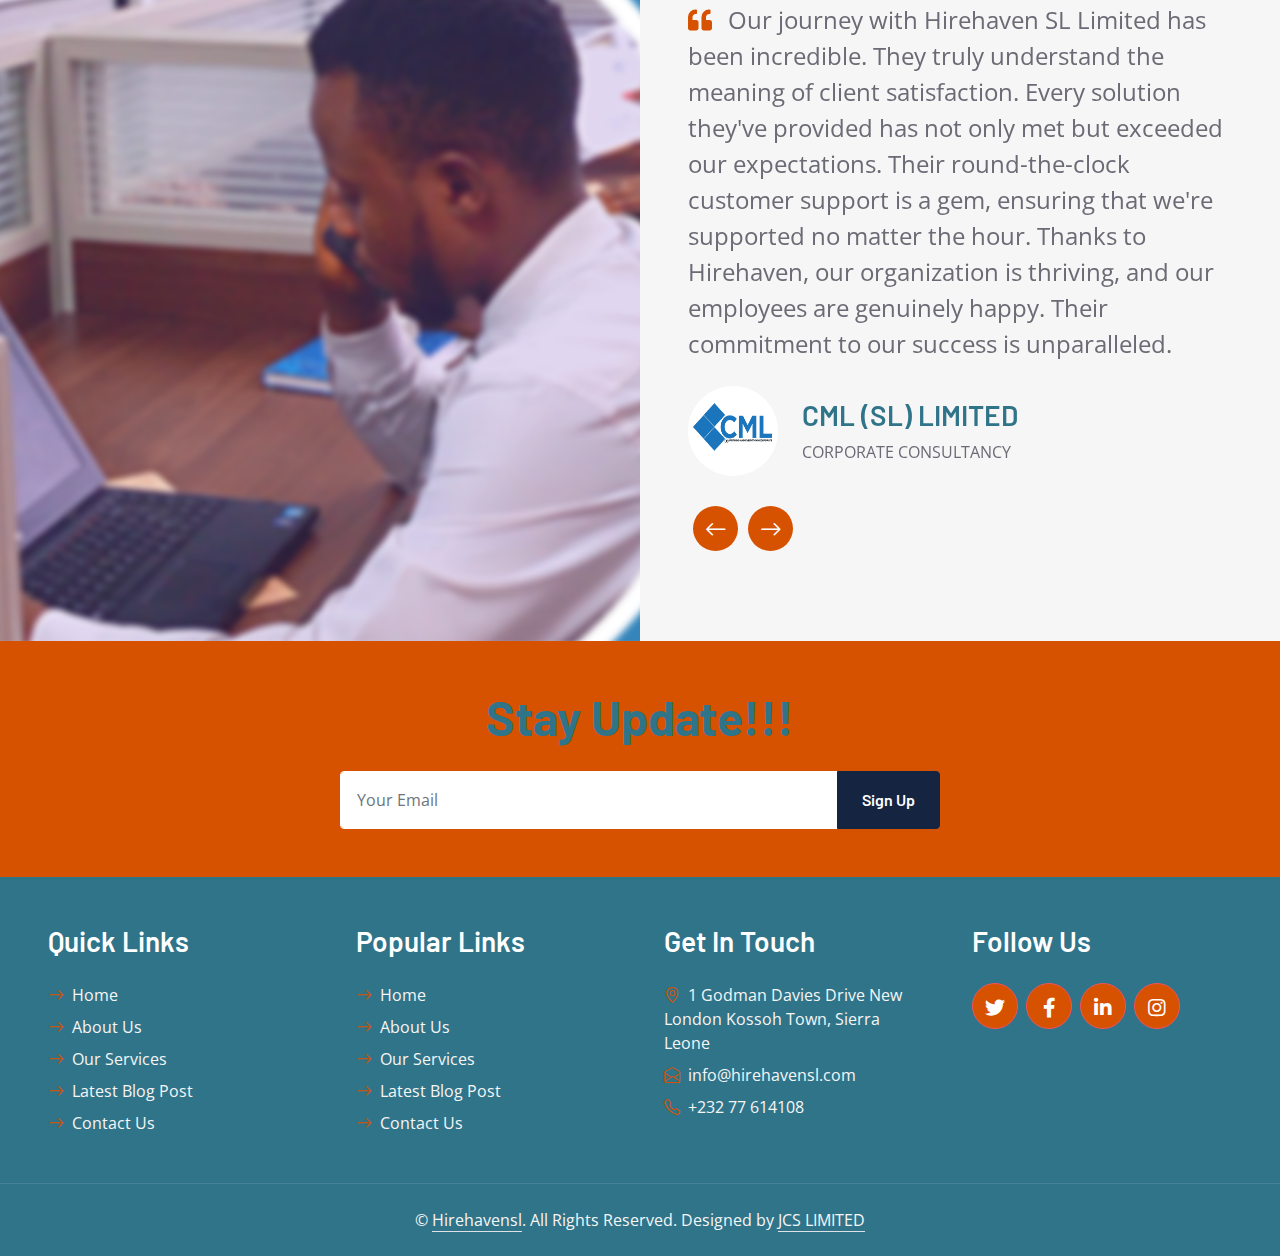
==== commit 48f13222: "Update index.html" ====
--- a/index.html
+++ b/index.html
@@ -180,8 +180,8 @@
         <div class="row g-5">
             <div class="col-lg-4 col-md-6">
                 <div class="service-item bg-secondary text-center px-5">
-                    <div class="d-flex align-items-center justify-content-center bg-primary text-white rounded-circle mx-auto mb-4" style="width: 90px; height: 90px;">
-                        <i class="fa fa-check-circle-o fa-2x"></i>
+                 <!--   <div class="d-flex align-items-center justify-content-center bg-primary text-white rounded-circle mx-auto mb-4" style="width: 90px; height: 90px;">
+                        <i class="fa fa-check-circle-o fa-2x"></i> -->
                     </div>
                     <h3 class="mb-3">Tax Compliance</h3>
                     <p class="mb-0">Stay on top of tax obligations with our meticulous tax compliance services. We handle accurate calculations, deductions, and reporting, 
@@ -190,8 +190,8 @@
             </div>
             <div class="col-lg-4 col-md-6">
                 <div class="service-item bg-secondary text-center px-5">
-                    <div class="d-flex align-items-center justify-content-center bg-primary text-white rounded-circle mx-auto mb-4" style="width: 90px; height: 90px;">
-                        <i class="fa fa-chart-pie fa-2x"></i>
+                   <!-- <div class="d-flex align-items-center justify-content-center bg-primary text-white rounded-circle mx-auto mb-4" style="width: 90px; height: 90px;">
+                        <i class="fa fa-chart-pie fa-2x"></i> -->
                     </div>
                     <h3 class="mb-3">Payroll Management</h3>
                     <p class="mb-0">Let us handle the complexities of payroll. Our seamless payroll management services guarantee accurate and timely compensation, 
@@ -200,8 +200,8 @@
             </div>
             <div class="col-lg-4 col-md-6">
                 <div class="service-item bg-secondary text-center px-5">
-                    <div class="d-flex align-items-center justify-content-center bg-primary text-white rounded-circle mx-auto mb-4" style="width: 90px; height: 90px;">
-                        <i class="fa fa-chart-line fa-2x"></i>
+                   <!-- <div class="d-flex align-items-center justify-content-center bg-primary text-white rounded-circle mx-auto mb-4" style="width: 90px; height: 90px;">
+                        <i class="fa fa-chart-line fa-2x"></i> -->
                     </div>
                     <h3 class="mb-3">Company Policy Development & Labor Law Compliance</h3>
                     <p class="mb-0">Crafting policies that align with labor laws is essential. Our experts will develop comprehensive policies that set clear standards, promote inclusivity, 
@@ -210,8 +210,8 @@
             </div>
             <div class="col-lg-4 col-md-6">
                 <div class="service-item bg-secondary text-center px-5">
-                    <div class="d-flex align-items-center justify-content-center bg-primary text-white rounded-circle mx-auto mb-4" style="width: 90px; height: 90px;">
-                        <i class="fa fa-chart-area fa-2x"></i>
+                  <!--  <div class="d-flex align-items-center justify-content-center bg-primary text-white rounded-circle mx-auto mb-4" style="width: 90px; height: 90px;">
+                        <i class="fa fa-chart-area fa-2x"></i> -->
                     </div>
                     <h3 class="mb-3">Training & Development</h3>
                     <p class="mb-0">Invest in your workforce's growth with our training and development programs. From onboarding to skill enhancement, 
@@ -220,8 +220,8 @@
             </div>
             <div class="col-lg-4 col-md-6">
                 <div class="service-item bg-secondary text-center px-5">
-                    <div class="d-flex align-items-center justify-content-center bg-primary text-white rounded-circle mx-auto mb-4" style="width: 90px; height: 90px;">
-                        <i class="fa fa-balance-scale fa-2x"></i>
+                 <!--   <div class="d-flex align-items-center justify-content-center bg-primary text-white rounded-circle mx-auto mb-4" style="width: 90px; height: 90px;">
+                        <i class="fa fa-balance-scale fa-2x"></i> -->
                     </div>
                     <h3 class="mb-3">Recruitment & Staffing</h3>
                     <p class="mb-0">Finding the right talent does not have to be a challenge. 
@@ -231,8 +231,8 @@
             </div>
             <div class="col-lg-4 col-md-6">
                 <div class="service-item bg-secondary text-center px-5">
-                    <div class="d-flex align-items-center justify-content-center bg-primary text-white rounded-circle mx-auto mb-4" style="width: 90px; height: 90px;">
-                        <i class="fa fa-house-damage fa-2x"></i>
+               <!--     <div class="d-flex align-items-center justify-content-center bg-primary text-white rounded-circle mx-auto mb-4" style="width: 90px; height: 90px;">
+                        <i class="fa fa-house-damage fa-2x"></i> -->
                     </div>
                     <h3 class="mb-3">Human Resource Advisory</h3>
                     <p class="mb-0">Our seasoned HR advisors are ready to provide strategic insights tailored to your business goals. 
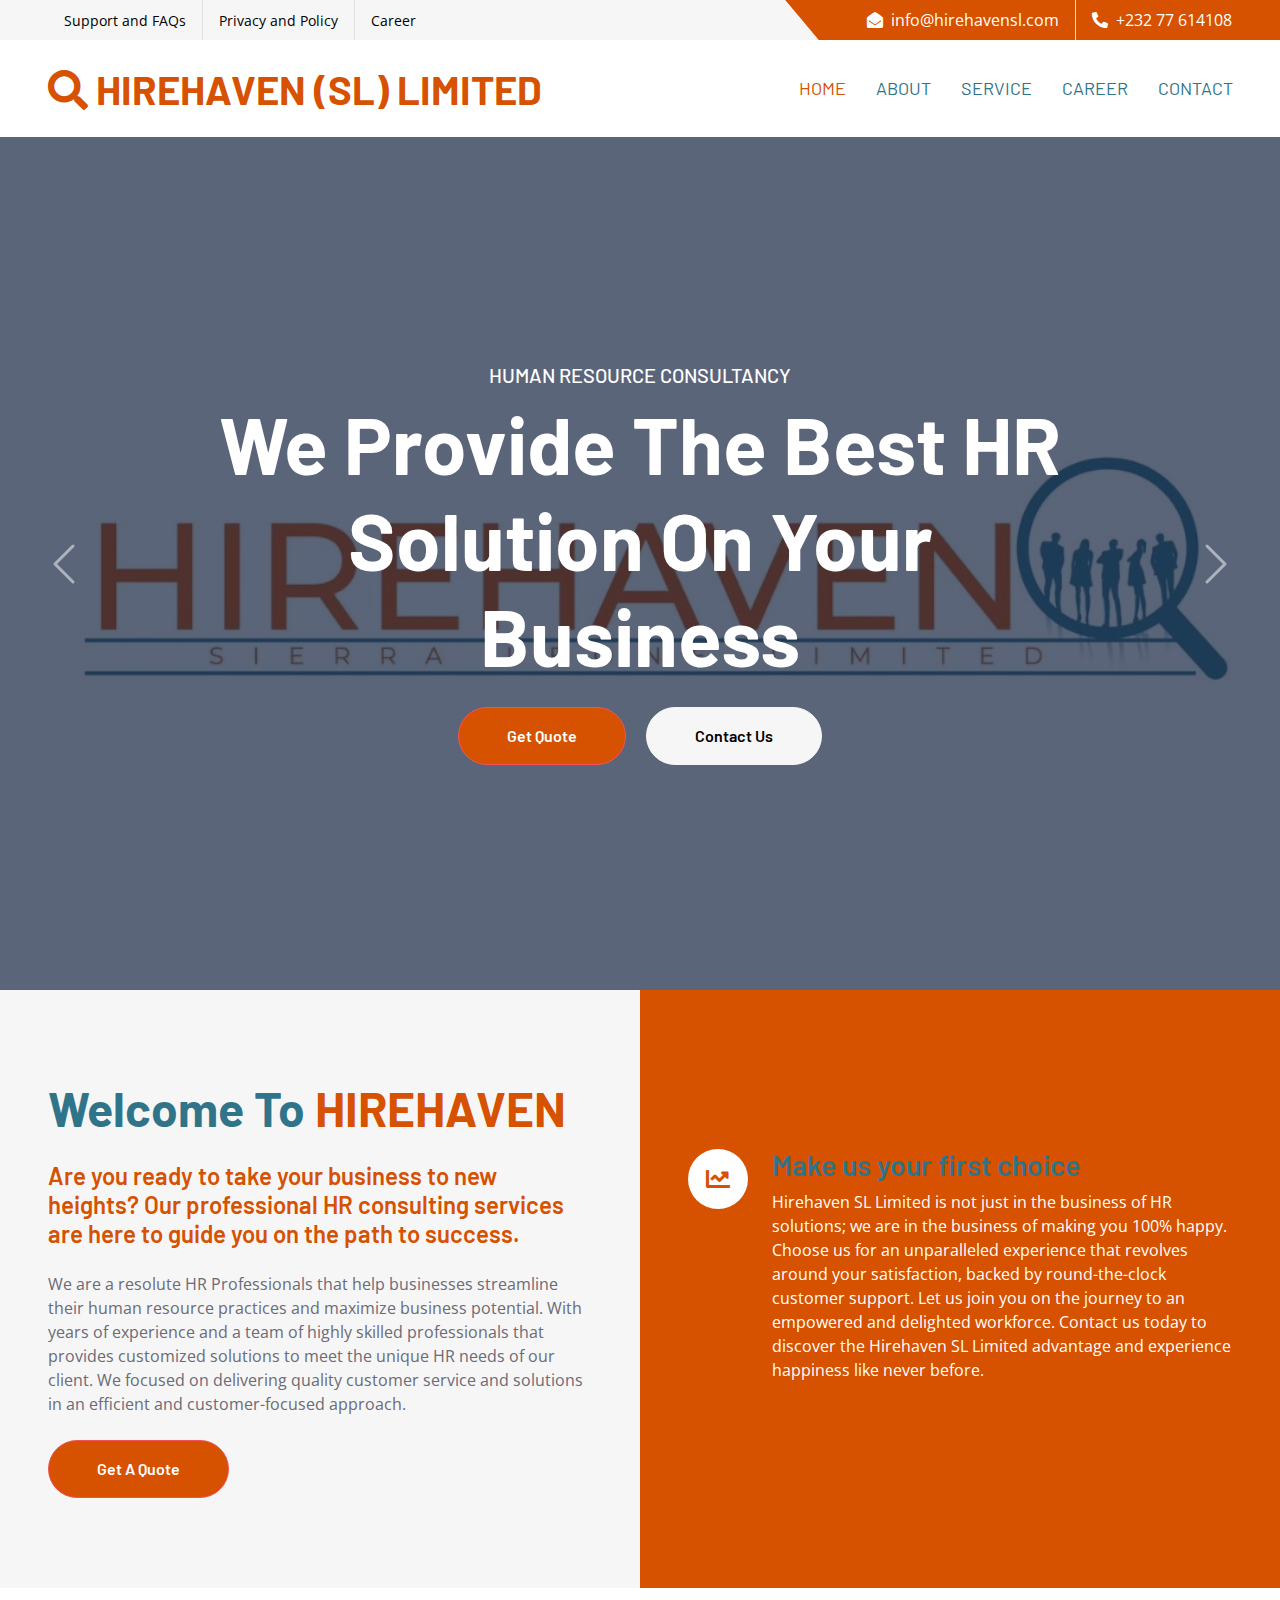
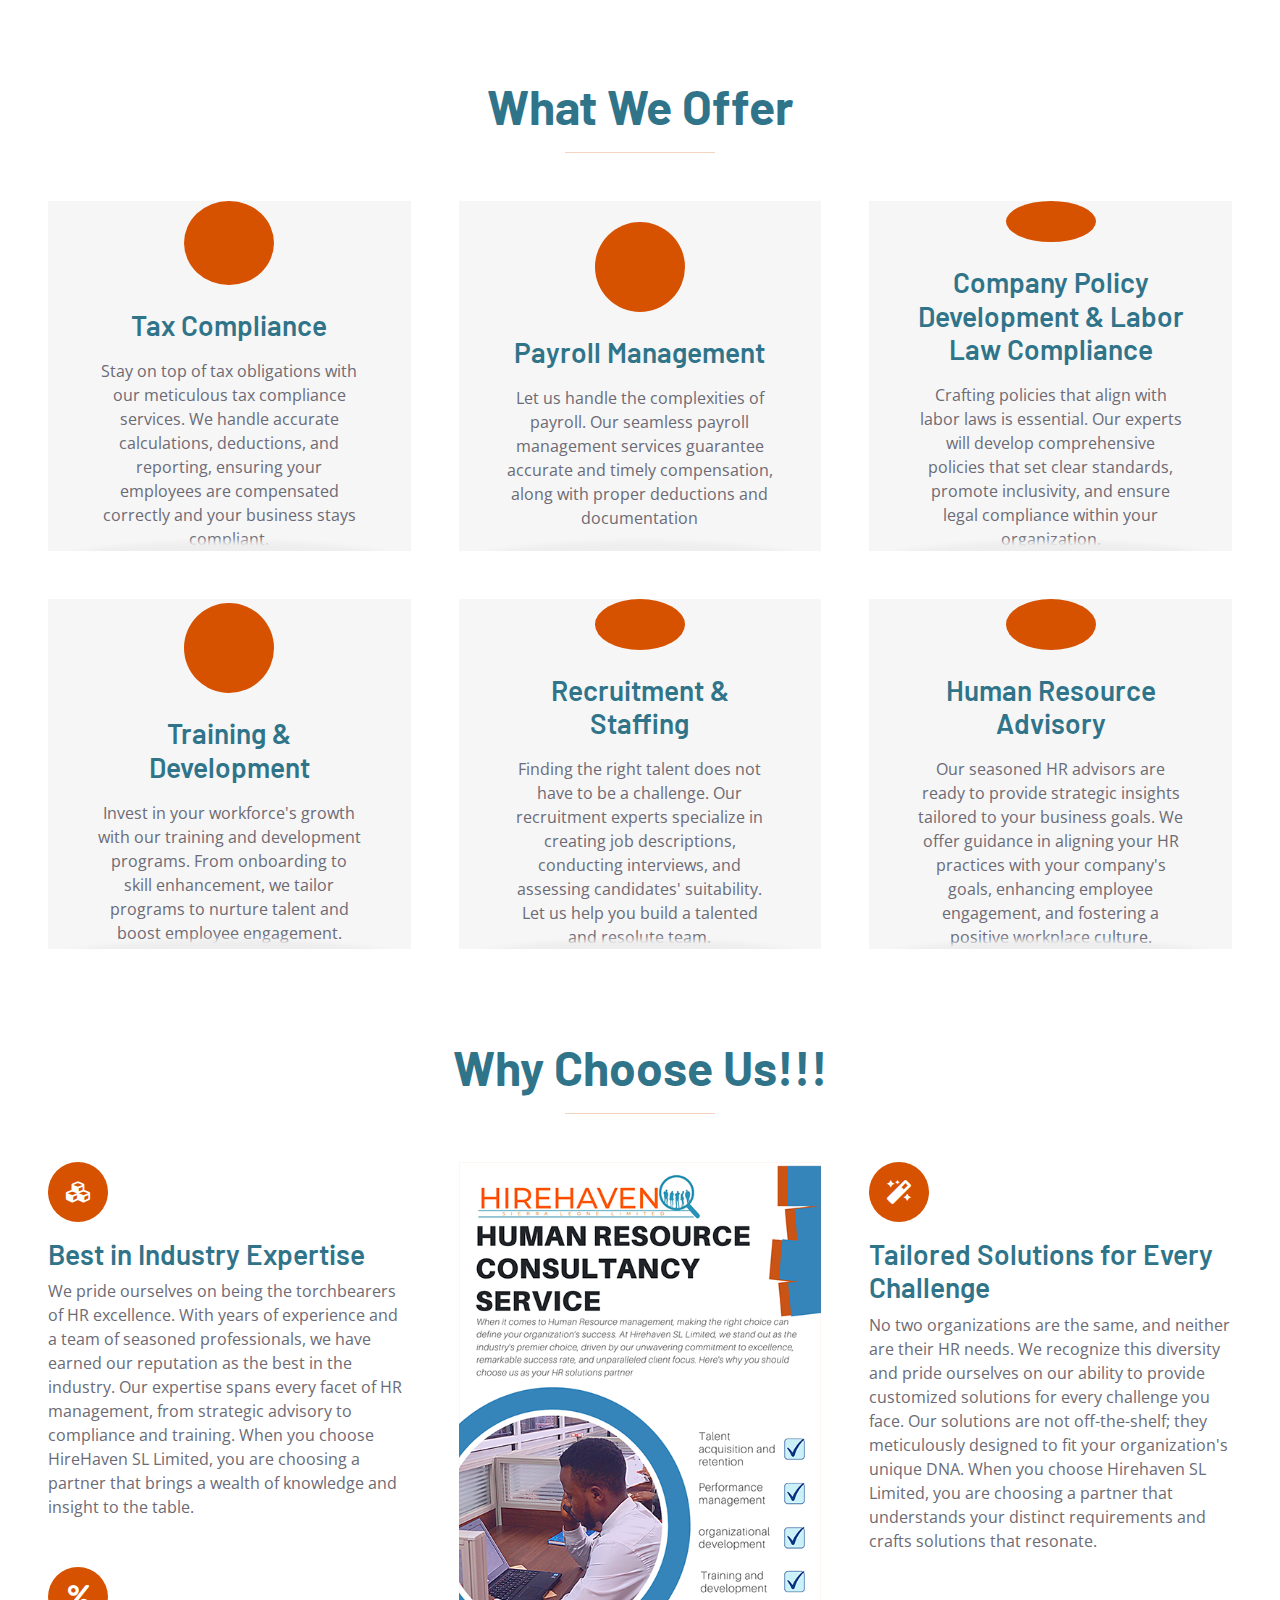
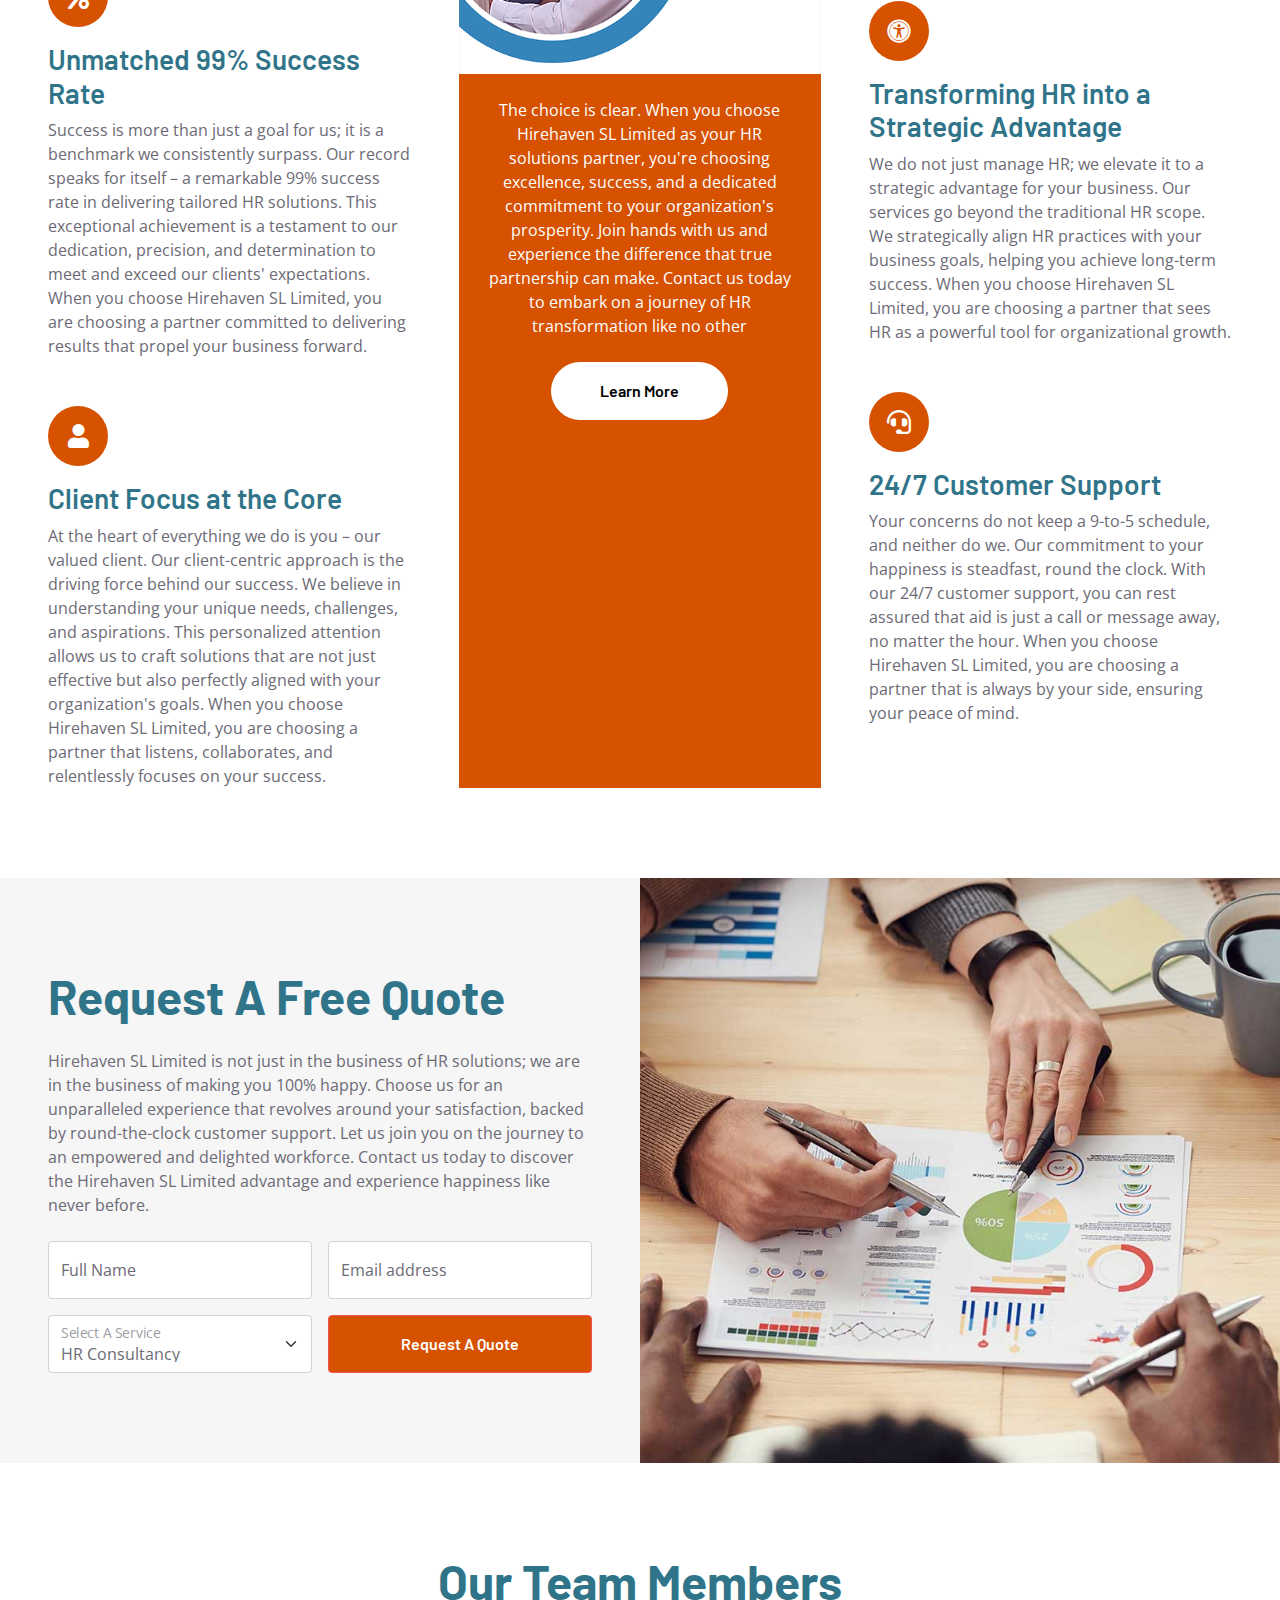
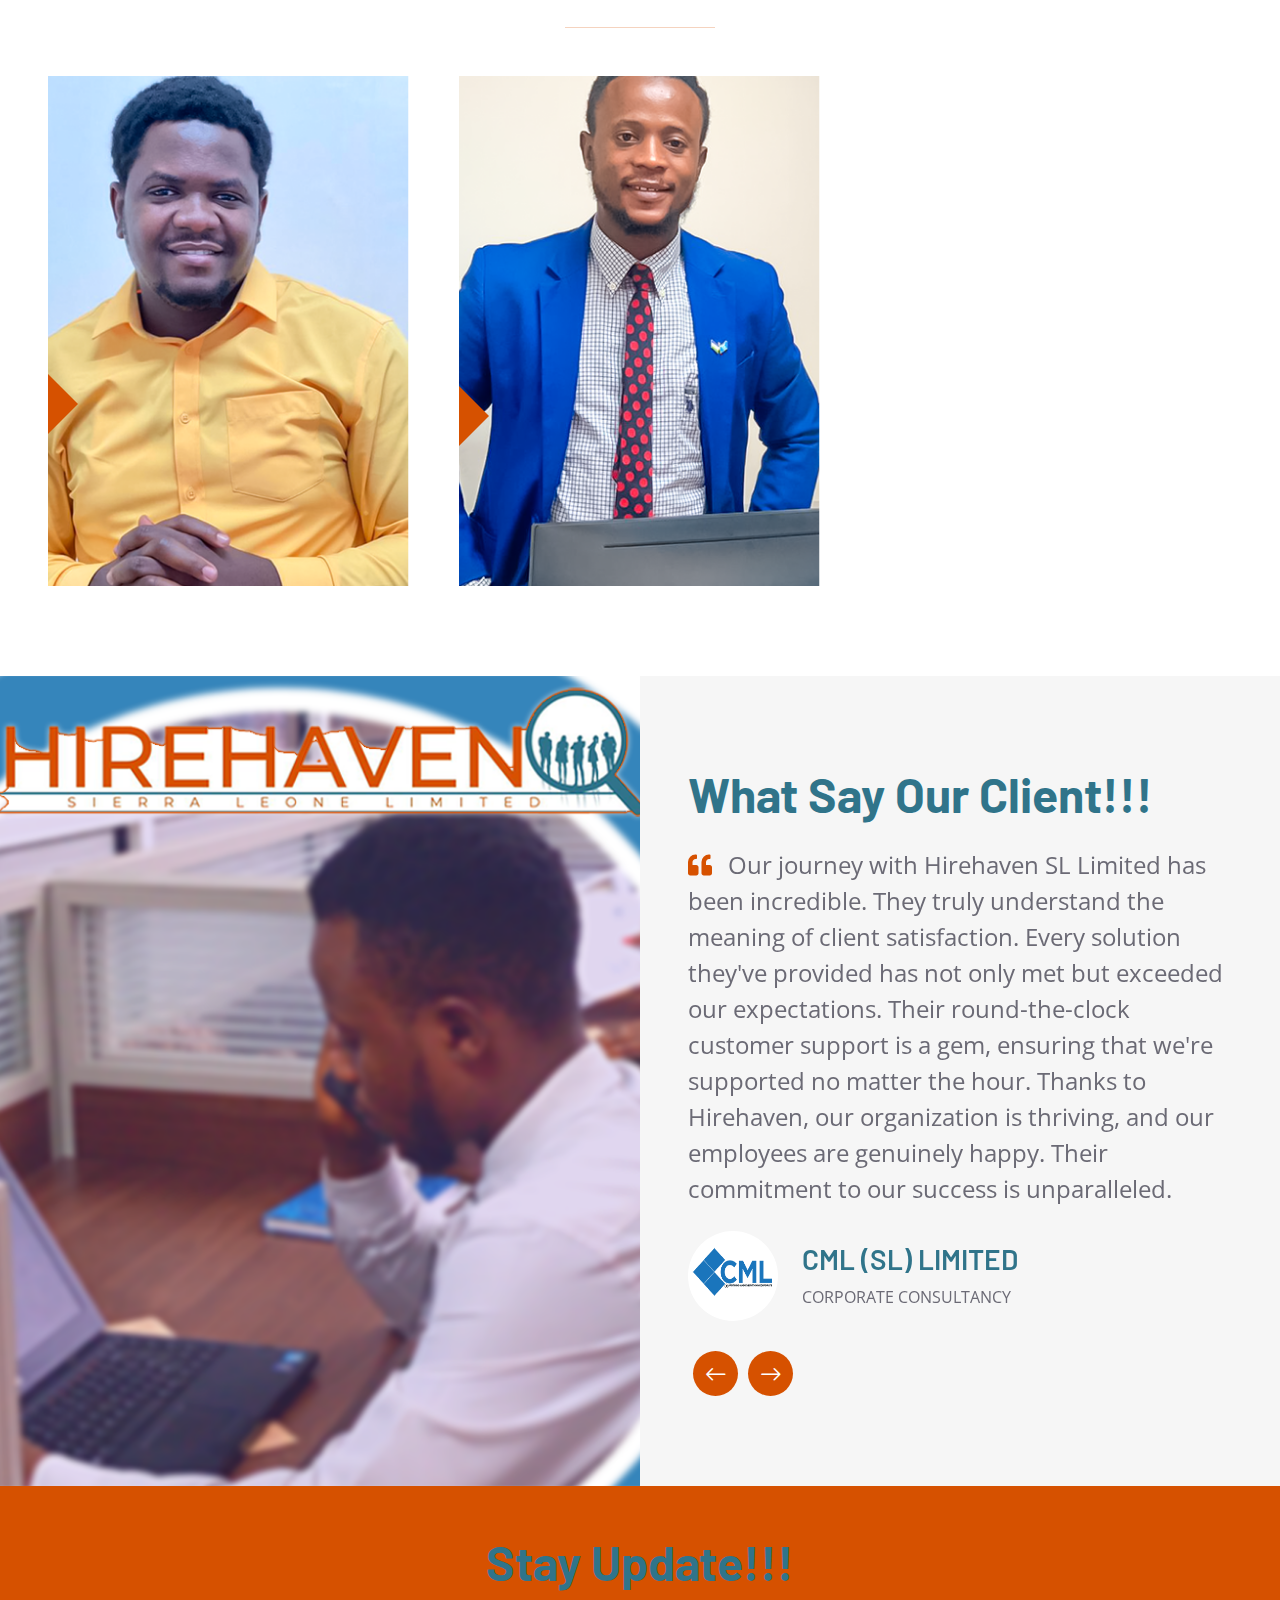
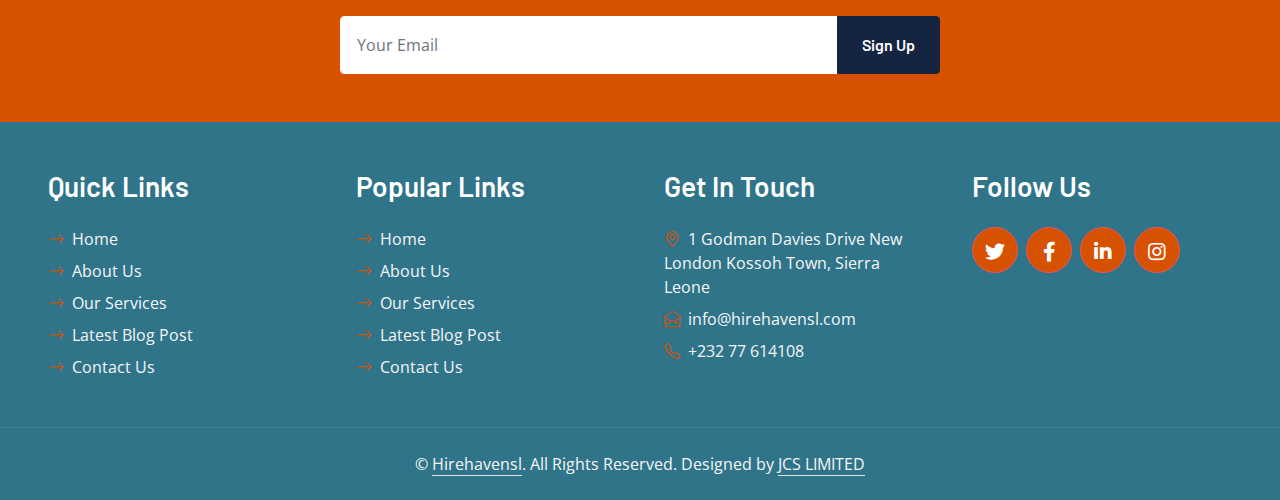
==== commit 3a3fd8c5: "Update index.html" ====
--- a/index.html
+++ b/index.html
@@ -180,8 +180,8 @@
         <div class="row g-5">
             <div class="col-lg-4 col-md-6">
                 <div class="service-item bg-secondary text-center px-5">
-                 <!--   <div class="d-flex align-items-center justify-content-center bg-primary text-white rounded-circle mx-auto mb-4" style="width: 90px; height: 90px;">
-                        <i class="fa fa-check-circle-o fa-2x"></i> -->
+                   <div class="d-flex align-items-center justify-content-center bg-primary text-white rounded-circle mx-auto mb-4" style="width: 90px; height: 90px;">
+<!-- <i class="fa fa-check-circle-o fa-2x"></i> -->
                     </div>
                     <h3 class="mb-3">Tax Compliance</h3>
                     <p class="mb-0">Stay on top of tax obligations with our meticulous tax compliance services. We handle accurate calculations, deductions, and reporting, 
@@ -190,8 +190,8 @@
             </div>
             <div class="col-lg-4 col-md-6">
                 <div class="service-item bg-secondary text-center px-5">
-                   <!-- <div class="d-flex align-items-center justify-content-center bg-primary text-white rounded-circle mx-auto mb-4" style="width: 90px; height: 90px;">
-                        <i class="fa fa-chart-pie fa-2x"></i> -->
+                    <div class="d-flex align-items-center justify-content-center bg-primary text-white rounded-circle mx-auto mb-4" style="width: 90px; height: 90px;">
+<!-- <i class="fa fa-chart-pie fa-2x"></i> -->
                     </div>
                     <h3 class="mb-3">Payroll Management</h3>
                     <p class="mb-0">Let us handle the complexities of payroll. Our seamless payroll management services guarantee accurate and timely compensation, 
@@ -200,8 +200,8 @@
             </div>
             <div class="col-lg-4 col-md-6">
                 <div class="service-item bg-secondary text-center px-5">
-                   <!-- <div class="d-flex align-items-center justify-content-center bg-primary text-white rounded-circle mx-auto mb-4" style="width: 90px; height: 90px;">
-                        <i class="fa fa-chart-line fa-2x"></i> -->
+                    <div class="d-flex align-items-center justify-content-center bg-primary text-white rounded-circle mx-auto mb-4" style="width: 90px; height: 90px;">
+<!-- <i class="fa fa-chart-line fa-2x"></i> -->
                     </div>
                     <h3 class="mb-3">Company Policy Development & Labor Law Compliance</h3>
                     <p class="mb-0">Crafting policies that align with labor laws is essential. Our experts will develop comprehensive policies that set clear standards, promote inclusivity, 
@@ -210,8 +210,8 @@
             </div>
             <div class="col-lg-4 col-md-6">
                 <div class="service-item bg-secondary text-center px-5">
-                  <!--  <div class="d-flex align-items-center justify-content-center bg-primary text-white rounded-circle mx-auto mb-4" style="width: 90px; height: 90px;">
-                        <i class="fa fa-chart-area fa-2x"></i> -->
+                    <div class="d-flex align-items-center justify-content-center bg-primary text-white rounded-circle mx-auto mb-4" style="width: 90px; height: 90px;">
+<!-- <i class="fa fa-chart-area fa-2x"></i> -->
                     </div>
                     <h3 class="mb-3">Training & Development</h3>
                     <p class="mb-0">Invest in your workforce's growth with our training and development programs. From onboarding to skill enhancement, 
@@ -220,8 +220,8 @@
             </div>
             <div class="col-lg-4 col-md-6">
                 <div class="service-item bg-secondary text-center px-5">
-                 <!--   <div class="d-flex align-items-center justify-content-center bg-primary text-white rounded-circle mx-auto mb-4" style="width: 90px; height: 90px;">
-                        <i class="fa fa-balance-scale fa-2x"></i> -->
+                   <div class="d-flex align-items-center justify-content-center bg-primary text-white rounded-circle mx-auto mb-4" style="width: 90px; height: 90px;">
+<!-- <i class="fa fa-balance-scale fa-2x"></i> -->
                     </div>
                     <h3 class="mb-3">Recruitment & Staffing</h3>
                     <p class="mb-0">Finding the right talent does not have to be a challenge. 
@@ -231,8 +231,8 @@
             </div>
             <div class="col-lg-4 col-md-6">
                 <div class="service-item bg-secondary text-center px-5">
-               <!--     <div class="d-flex align-items-center justify-content-center bg-primary text-white rounded-circle mx-auto mb-4" style="width: 90px; height: 90px;">
-                        <i class="fa fa-house-damage fa-2x"></i> -->
+                   <div class="d-flex align-items-center justify-content-center bg-primary text-white rounded-circle mx-auto mb-4" style="width: 90px; height: 90px;">
+<!-- <i class="fa fa-house-damage fa-2x"></i> -->
                     </div>
                     <h3 class="mb-3">Human Resource Advisory</h3>
                     <p class="mb-0">Our seasoned HR advisors are ready to provide strategic insights tailored to your business goals. 
